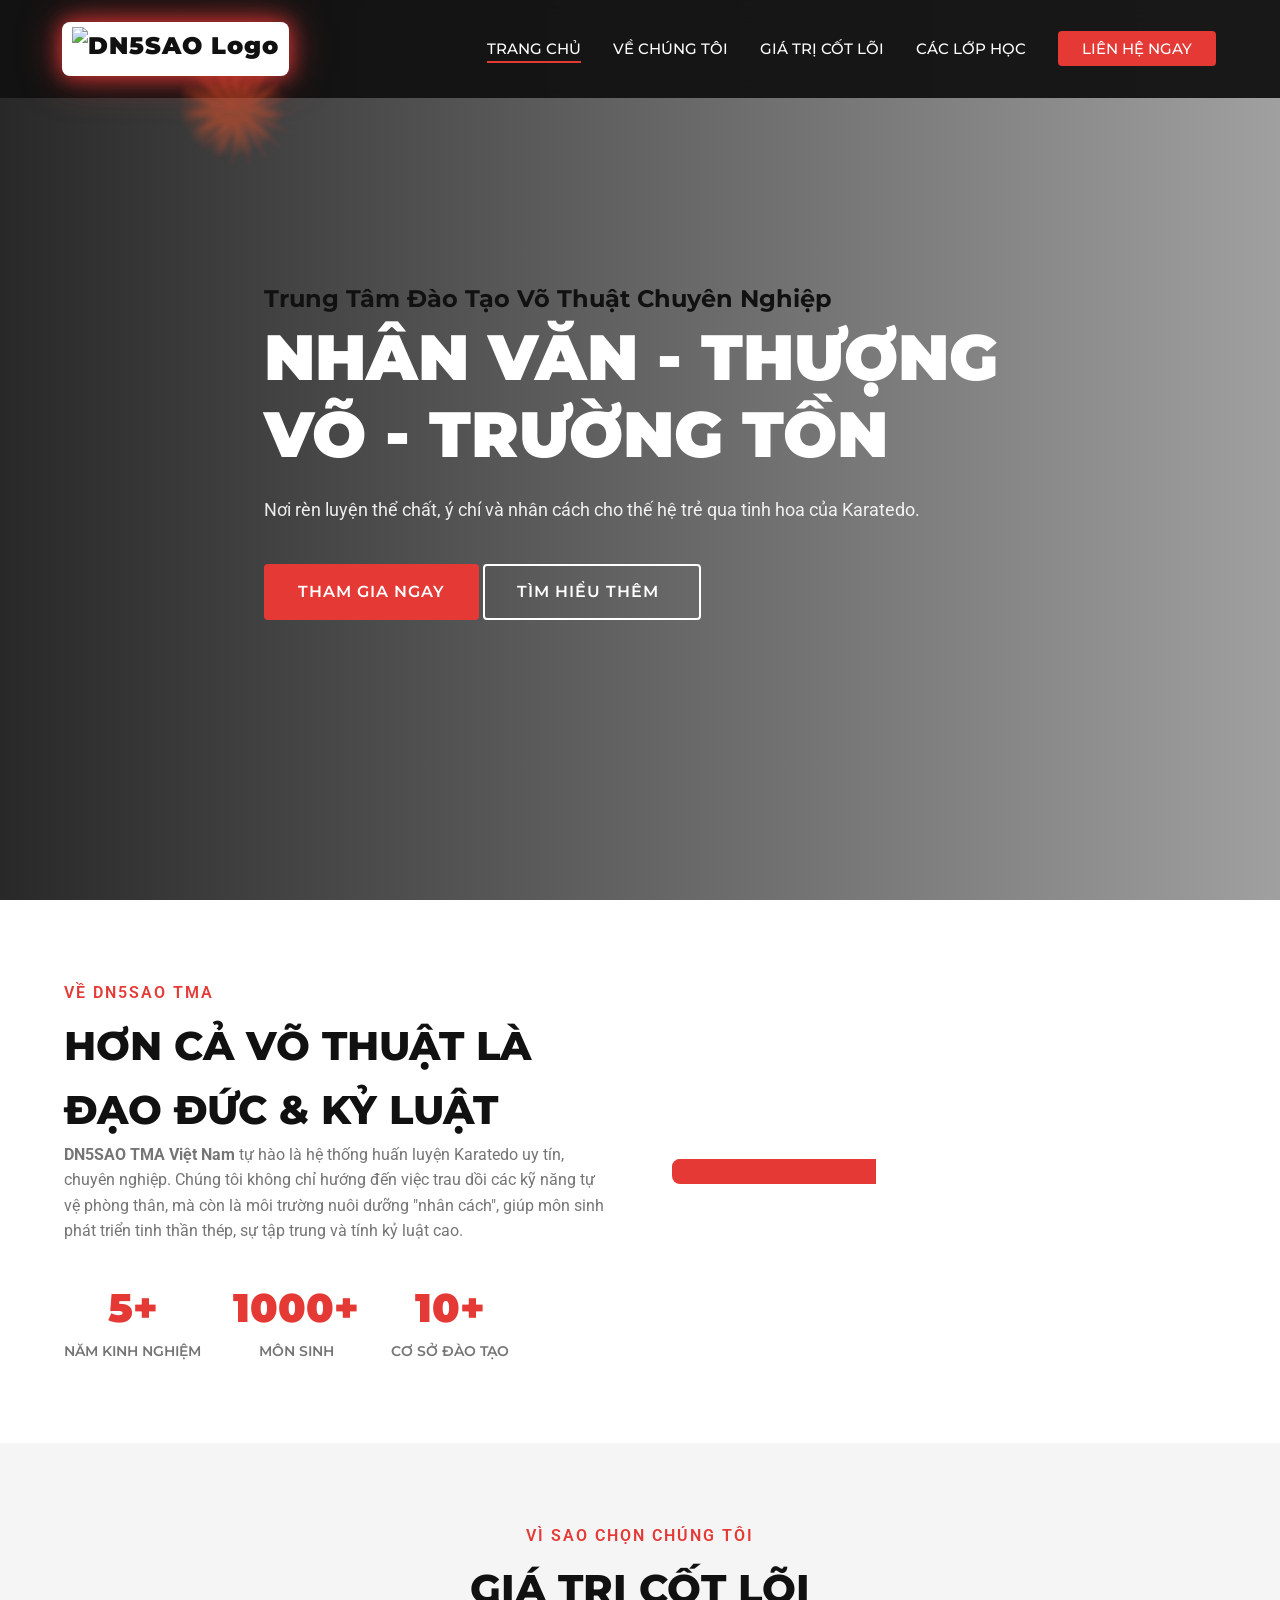
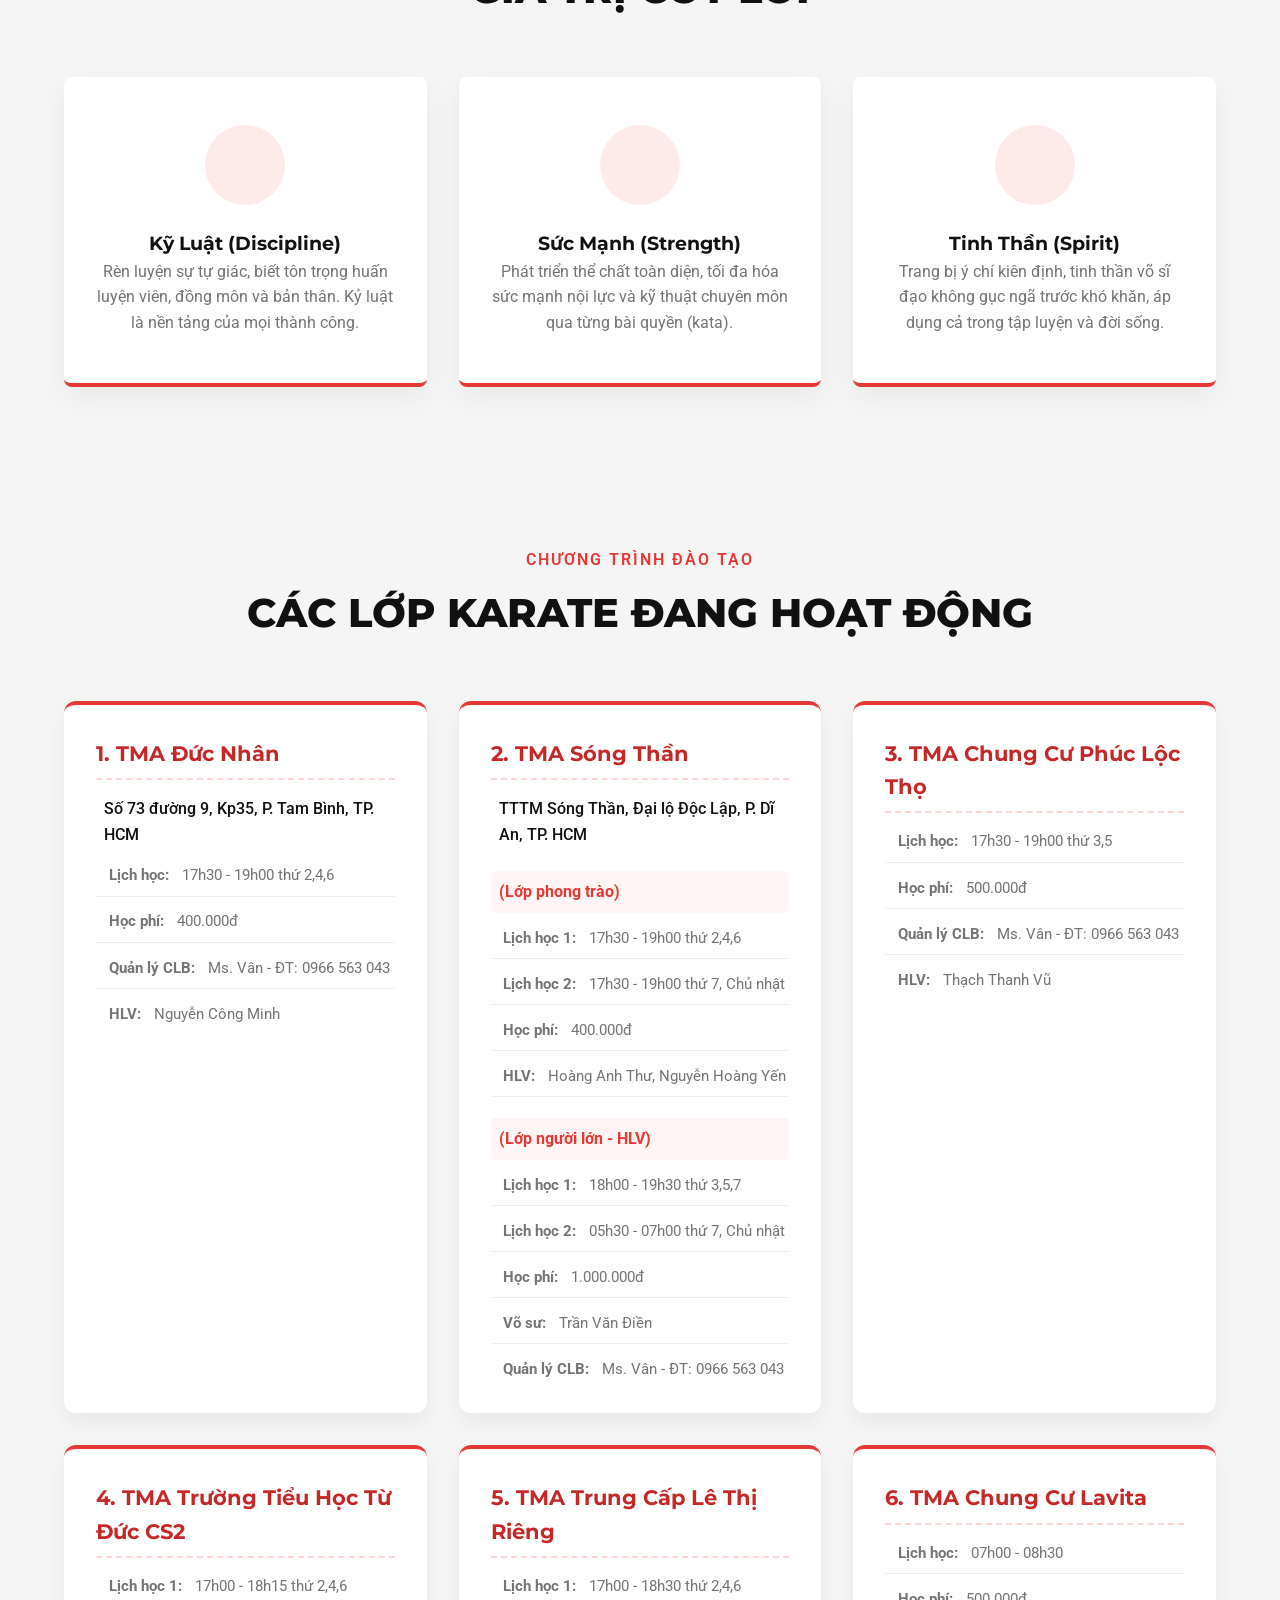
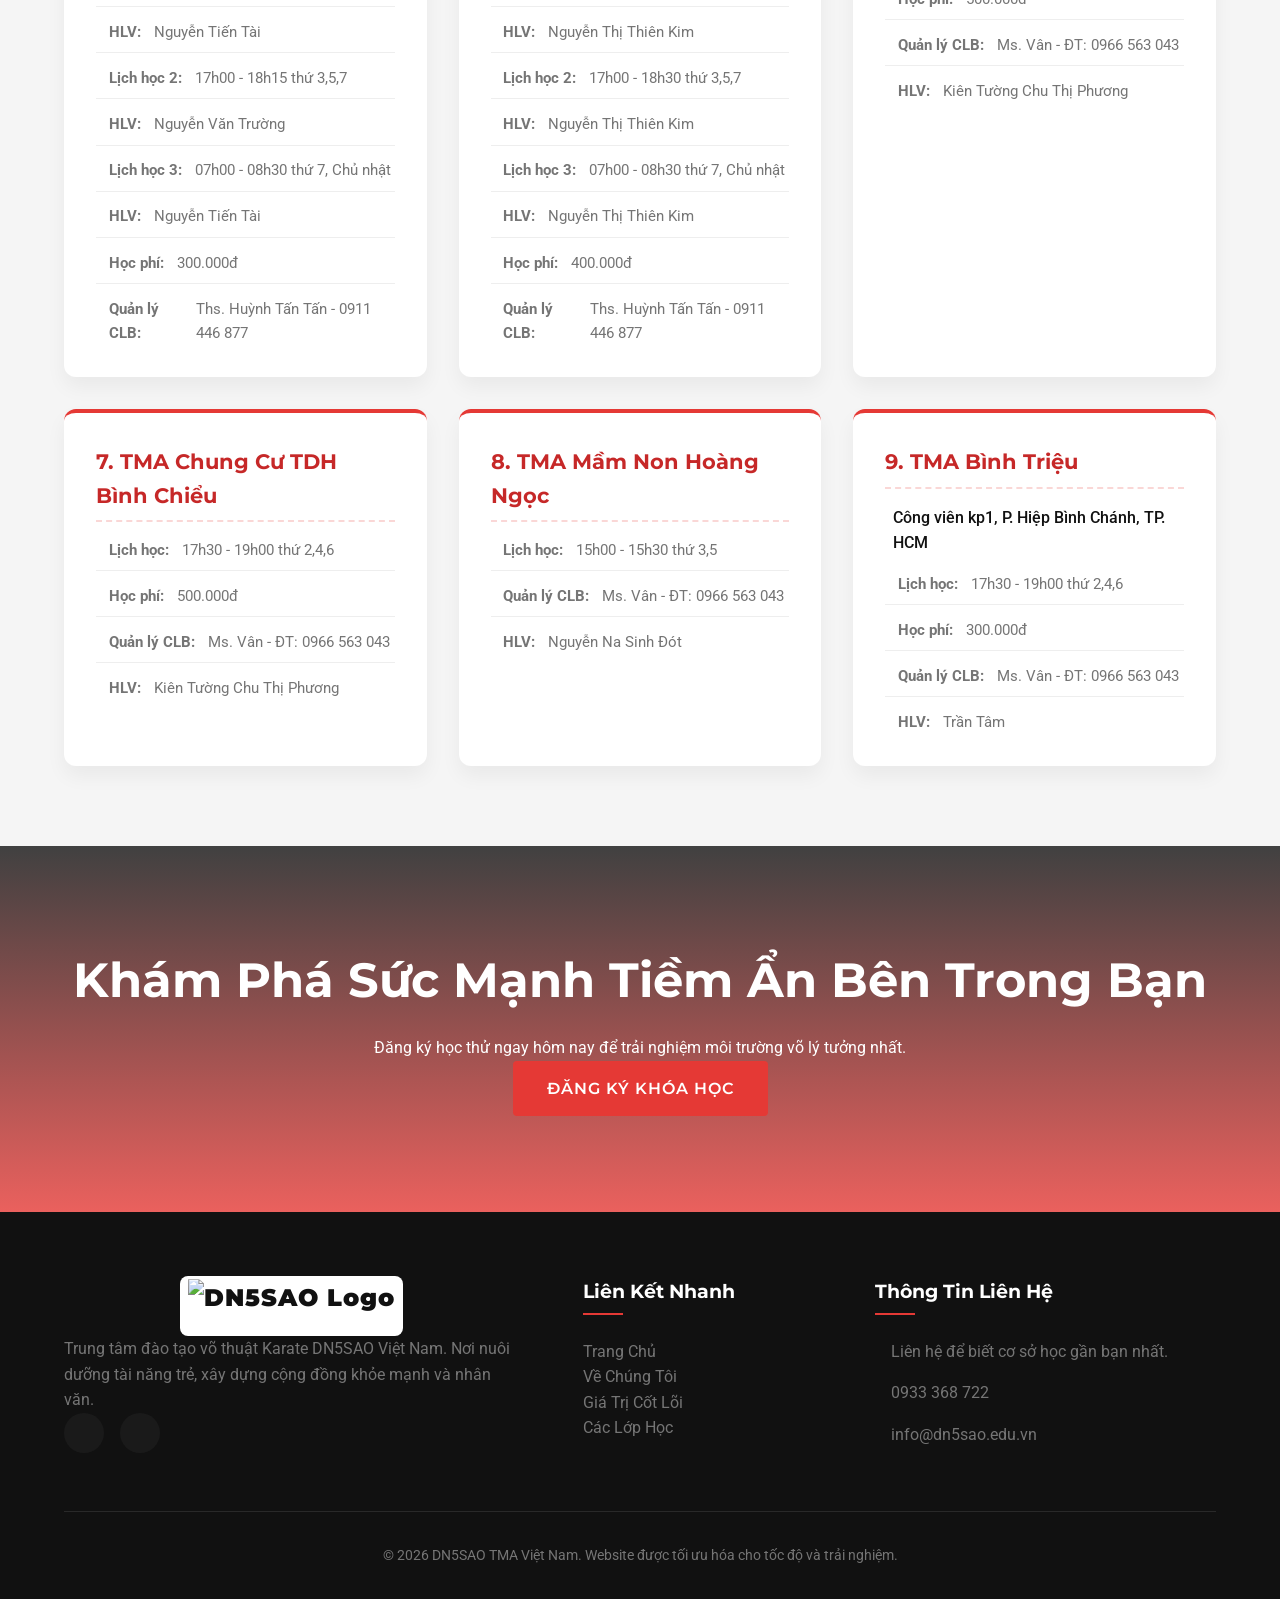
==== index.html @ f14e6194 "up" ====
<!DOCTYPE html>
<html lang="vi">
<head>
    <meta charset="UTF-8">
    <meta name="viewport" content="width=device-width, initial-scale=1.0">
    <title>Karate DN5SAO TMA | Trung Tâm Đào Tạo Võ Thuật Hàng Đầu</title>
    <meta name="description" content="Trung tâm đào tạo võ thuật Karate DN5SAO TMA Việt Nam. Chất lượng 5 sao, kỷ luật, sức mạnh và tinh thần thép. Đăng ký học karate ngay!">
    <meta name="keywords" content="karate, dn5sao, tma, võ thuật, học võ, trung tâm đào tạo karate, karatedo việt nam, karate tp hcm">
    <meta name="author" content="DN5SAO TMA Việt Nam">
    <meta name="robots" content="index, follow">

    <!-- Open Graph/Facebook/Zalo SEO -->
    <meta property="og:type" content="website">
    <meta property="og:title" content="Karate DN5SAO TMA | Trung Tâm Đào Tạo Võ Thuật">
    <meta property="og:description" content="Nơi hội tụ tinh hoa võ thuật. Nhân Văn - Thượng Võ - Trường Tồn. Cùng rèn luyện tâm - thể - trí với DN5SAO TMA!">
    <meta property="og:image" content="https://graph.facebook.com/Dn5Sao.TMA.VietNam/picture?width=500&height=500">
    <meta property="og:url" content="https://dn5sao.edu.vn/">

    <!-- Favicon (Hiển thị logo trên tab URL trình duyệt) -->
    <link rel="icon" href="https://graph.facebook.com/Dn5Sao.TMA.VietNam/picture?width=500&height=500" type="image/jpeg">
    <link rel="apple-touch-icon" href="https://graph.facebook.com/Dn5Sao.TMA.VietNam/picture?width=500&height=500">

    <!-- Font -->
    <link href="https://fonts.googleapis.com/css2?family=Montserrat:wght@400;600;700;900&family=Roboto:wght@300;400;500;700&display=swap" rel="stylesheet">
    <!-- CSS -->
    <link rel="stylesheet" href="css/style.css">
    <link rel="stylesheet" href="css/custom.css">
    <!-- Icons -->
    <link href="https://cdn.jsdelivr.net/npm/remixicon@3.5.0/fonts/remixicon.css" rel="stylesheet">

    <!-- Bảng dữ liệu JSON-LD cho Google Search (Giúp Google hiểu rõ và ưu tiên website của bạn khi tìm kiếm) -->
    <script type="application/ld+json">
    {
      "@context": "https://schema.org",
      "@type": "SportsClub",
      "name": "Karate DN5SAO TMA Việt Nam",
      "image": "https://graph.facebook.com/Dn5Sao.TMA.VietNam/picture?width=500&height=500",
      "@id": "https://dn5sao.edu.vn",
      "url": "https://dn5sao.edu.vn",
      "telephone": "+84933368722",
      "email": "info@dn5sao.edu.vn",
      "address": {
        "@type": "PostalAddress",
        "addressLocality": "TP Hồ Chí Minh",
        "addressCountry": "VN"
      },
      "slogan": "Nhân Văn - Thượng Võ - Trường Tồn",
      "description": "Trung tâm đào tạo võ thuật Karate chuyên nghiệp dành cho tài năng trẻ tại Việt Nam."
    }
    </script>
</head>
<body>
    <!-- Navbar -->
    <header class="navbar" id="navbar">
        <div class="container nav-container">
            <a href="#" class="logo">
                <div class="nav-logo-box">
                    <div class="sun-rays-long"></div>
                    <div class="sun-rays-short"></div>
                    <img src="https://graph.facebook.com/Dn5Sao.TMA.VietNam/picture?width=500&height=500" alt="DN5SAO Logo" class="logo-img">
                </div>
            </a>
            <div class="nav-toggle" id="nav-toggle">
                <i class="ri-menu-line"></i>
            </div>
            <nav class="nav-menu" id="nav-menu">
                <ul class="nav-list">
                    <li class="nav-item"><a href="#home" class="nav-link active">Trang Chủ</a></li>
                    <li class="nav-item"><a href="#about" class="nav-link">Về Chúng Tôi</a></li>
                    <li class="nav-item"><a href="#values" class="nav-link">Giá Trị Cốt Lõi</a></li>
                    <li class="nav-item"><a href="#classes" class="nav-link">Các Lớp Học</a></li>
                    <li class="nav-item"><a href="#contact" class="nav-link btn-contact">Liên Hệ Ngay</a></li>
                </ul>
            </nav>
        </div>
    </header>

    <!-- Hero Section -->
    <section class="hero" id="home">
        <div class="hero-overlay"></div>
        <div class="container hero-content">

            <h2 class="subtitle reveal fade-bottom delay-1">Trung Tâm Đào Tạo Võ Thuật Chuyên Nghiệp</h2>
            <h1 class="title reveal fade-bottom delay-1">NHÂN VĂN - THƯỢNG VÕ - TRƯỜNG TỒN</h1>
            <p class="description reveal fade-bottom delay-2">Nơi rèn luyện thể chất, ý chí và nhân cách cho thế hệ trẻ qua tinh hoa của Karatedo.</p>
            <div class="hero-btns reveal fade-bottom delay-3">
                <a href="#contact" class="btn btn-primary">Tham Gia Ngay</a>
                <a href="#about" class="btn btn-outline">Tìm Hiểu Thêm <i class="ri-arrow-right-line"></i></a>
            </div>
        </div>
    </section>

    <!-- About Section -->
    <section class="about section" id="about">
        <div class="container about-container">
            <div class="about-data reveal fade-left">
                <span class="section-subtitle">Về DN5SAO TMA</span>
                <h2 class="section-title">Hơn Cả Võ Thuật LÀ Đạo Đức & Kỷ Luật</h2>
                <p class="about-description">
                    <strong>DN5SAO TMA Việt Nam</strong> tự hào là hệ thống huấn luyện Karatedo uy tín, chuyên nghiệp. Chúng tôi không chỉ hướng đến việc trau dồi các kỹ năng tự vệ phòng thân, mà còn là môi trường nuôi dưỡng "nhân cách", giúp môn sinh phát triển tinh thần thép, sự tập trung và tính kỷ luật cao.
                </p>
                <div class="about-stats">
                    <div class="stat-box">
                        <h3 class="stat-number">5+</h3>
                        <p class="stat-text">Năm Kinh Nghiệm</p>
                    </div>
                    <div class="stat-box">
                        <h3 class="stat-number">1000+</h3>
                        <p class="stat-text">Môn Sinh</p>
                    </div>
                    <div class="stat-box">
                        <h3 class="stat-number">10+</h3>
                        <p class="stat-text">Cơ Sở Đào Tạo</p>
                    </div>
                </div>
            </div>
            <div class="about-image reveal fade-right">
                <div class="image-wrapper">
                    <div class="image-overlay"></div>
                    <img src="https://images.unsplash.com/photo-1555597673-b21d5c935865?auto=format&fit=crop&q=80&w=800" alt="Võ sinh Karate">
                    <div class="experience-badge">
                        <i class="ri-vip-crown-line"></i>
                        <span>Chất lượng 5 Sao</span>
                    </div>
                </div>
            </div>
        </div>
    </section>

    <!-- Core Values Section -->
    <section class="values section" id="values">
        <div class="container">
            <div class="section-header reveal fade-bottom">
                <span class="section-subtitle">Vì Sao Chọn Chúng Tôi</span>
                <h2 class="section-title">Giá Trị Cốt Lõi</h2>
            </div>
            <div class="values-grid">
                <div class="value-card reveal fade-bottom delay-1">
                    <div class="value-icon">
                        <i class="ri-medal-fill"></i>
                    </div>
                    <h3 class="value-title">Kỹ Luật (Discipline)</h3>
                    <p class="value-description">Rèn luyện sự tự giác, biết tôn trọng huấn luyện viên, đồng môn và bản thân. Kỷ luật là nền tảng của mọi thành công.</p>
                </div>
                <div class="value-card reveal fade-bottom delay-2">
                    <div class="value-icon">
                        <i class="ri-fire-fill"></i>
                    </div>
                    <h3 class="value-title">Sức Mạnh (Strength)</h3>
                    <p class="value-description">Phát triển thể chất toàn diện, tối đa hóa sức mạnh nội lực và kỹ thuật chuyên môn qua từng bài quyền (kata).</p>
                </div>
                <div class="value-card reveal fade-bottom delay-3">
                    <div class="value-icon">
                        <i class="ri-sword-fill"></i>
                    </div>
                    <h3 class="value-title">Tinh Thần (Spirit)</h3>
                    <p class="value-description">Trang bị ý chí kiên định, tinh thần võ sĩ đạo không gục ngã trước khó khăn, áp dụng cả trong tập luyện và đời sống.</p>
                </div>
            </div>
        </div>
    </section>

    <!-- Classes Section -->
    <section class="classes section" id="classes">
        <div class="container">
            <div class="section-header reveal fade-bottom">
                <span class="section-subtitle">Chương Trình Đào Tạo</span>
                <h2 class="section-title">Các Lớp Karate Đang Hoạt Động</h2>
            </div>
            <div class="classes-grid">
                <!-- Class 1 -->
                <div class="class-card reveal fade-bottom">
                    <h3 class="class-title">1. TMA Đức Nhân</h3>
                    <p class="class-location"><i class="ri-map-pin-line"></i> Số 73 đường 9, Kp35, P. Tam Bình, TP. HCM</p>
                    <ul class="class-details">
                        <li><i class="ri-calendar-line"></i> <strong>Lịch học:</strong> 17h30 - 19h00 thứ 2,4,6</li>
                        <li><i class="ri-money-dollar-circle-line"></i> <strong>Học phí:</strong> 400.000đ</li>
                        <li><i class="ri-user-line"></i> <strong>Quản lý CLB:</strong> Ms. Vân - ĐT: 0966 563 043</li>
                        <li><i class="ri-star-line"></i> <strong>HLV:</strong> Nguyễn Công Minh</li>
                    </ul>
                </div>
                <!-- Class 2 -->
                <div class="class-card reveal fade-bottom delay-1">
                    <h3 class="class-title">2. TMA Sóng Thần</h3>
                    <p class="class-location"><i class="ri-map-pin-line"></i> TTTM Sóng Thần, Đại lộ Độc Lập, P. Dĩ An, TP. HCM</p>
                    <ul class="class-details">
                        <li class="class-group"><strong>(Lớp phong trào)</strong></li>
                        <li><i class="ri-calendar-line"></i> <strong>Lịch học 1:</strong> 17h30 - 19h00 thứ 2,4,6</li>
                        <li><i class="ri-calendar-line"></i> <strong>Lịch học 2:</strong> 17h30 - 19h00 thứ 7, Chủ nhật</li>
                        <li><i class="ri-money-dollar-circle-line"></i> <strong>Học phí:</strong> 400.000đ</li>
                        <li><i class="ri-star-line"></i> <strong>HLV:</strong> Hoàng Anh Thư, Nguyễn Hoàng Yến</li>
                        <li class="class-group"><strong>(Lớp người lớn - HLV)</strong></li>
                        <li><i class="ri-calendar-line"></i> <strong>Lịch học 1:</strong> 18h00 - 19h30 thứ 3,5,7</li>
                        <li><i class="ri-calendar-line"></i> <strong>Lịch học 2:</strong> 05h30 - 07h00 thứ 7, Chủ nhật</li>
                        <li><i class="ri-money-dollar-circle-line"></i> <strong>Học phí:</strong> 1.000.000đ</li>
                        <li><i class="ri-shield-user-line"></i> <strong>Võ sư:</strong> Trần Văn Điền</li>
                        <li><i class="ri-user-line"></i> <strong>Quản lý CLB:</strong> Ms. Vân - ĐT: 0966 563 043</li>
                    </ul>
                </div>
                <!-- Class 3 -->
                <div class="class-card reveal fade-bottom delay-2">
                    <h3 class="class-title">3. TMA Chung Cư Phúc Lộc Thọ</h3>
                    <ul class="class-details">
                        <li><i class="ri-calendar-line"></i> <strong>Lịch học:</strong> 17h30 - 19h00 thứ 3,5</li>
                        <li><i class="ri-money-dollar-circle-line"></i> <strong>Học phí:</strong> 500.000đ</li>
                        <li><i class="ri-user-line"></i> <strong>Quản lý CLB:</strong> Ms. Vân - ĐT: 0966 563 043</li>
                        <li><i class="ri-star-line"></i> <strong>HLV:</strong> Thạch Thanh Vũ</li>
                    </ul>
                </div>
                <!-- Class 4 -->
                <div class="class-card reveal fade-bottom delay-3">
                    <h3 class="class-title">4. TMA Trường Tiểu Học Từ Đức CS2</h3>
                    <ul class="class-details">
                        <li><i class="ri-calendar-line"></i> <strong>Lịch học 1:</strong> 17h00 - 18h15 thứ 2,4,6</li>
                        <li><i class="ri-star-line"></i> <strong>HLV:</strong> Nguyễn Tiến Tài</li>
                        <li><i class="ri-calendar-line"></i> <strong>Lịch học 2:</strong> 17h00 - 18h15 thứ 3,5,7</li>
                        <li><i class="ri-star-line"></i> <strong>HLV:</strong> Nguyễn Văn Trường</li>
                        <li><i class="ri-calendar-line"></i> <strong>Lịch học 3:</strong> 07h00 - 08h30 thứ 7, Chủ nhật</li>
                        <li><i class="ri-star-line"></i> <strong>HLV:</strong> Nguyễn Tiến Tài</li>
                        <li><i class="ri-money-dollar-circle-line"></i> <strong>Học phí:</strong> 300.000đ</li>
                        <li><i class="ri-user-line"></i> <strong>Quản lý CLB:</strong> Ths. Huỳnh Tấn Tấn - 0911 446 877</li>
                    </ul>
                </div>
                <!-- Class 5 -->
                <div class="class-card reveal fade-bottom">
                    <h3 class="class-title">5. TMA Trung Cấp Lê Thị Riêng</h3>
                    <ul class="class-details">
                        <li><i class="ri-calendar-line"></i> <strong>Lịch học 1:</strong> 17h00 - 18h30 thứ 2,4,6</li>
                        <li><i class="ri-star-line"></i> <strong>HLV:</strong> Nguyễn Thị Thiên Kim</li>
                        <li><i class="ri-calendar-line"></i> <strong>Lịch học 2:</strong> 17h00 - 18h30 thứ 3,5,7</li>
                        <li><i class="ri-star-line"></i> <strong>HLV:</strong> Nguyễn Thị Thiên Kim</li>
                        <li><i class="ri-calendar-line"></i> <strong>Lịch học 3:</strong> 07h00 - 08h30 thứ 7, Chủ nhật</li>
                        <li><i class="ri-star-line"></i> <strong>HLV:</strong> Nguyễn Thị Thiên Kim</li>
                        <li><i class="ri-money-dollar-circle-line"></i> <strong>Học phí:</strong> 400.000đ</li>
                        <li><i class="ri-user-line"></i> <strong>Quản lý CLB:</strong> Ths. Huỳnh Tấn Tấn - 0911 446 877</li>
                    </ul>
                </div>
                <!-- Class 6 -->
                <div class="class-card reveal fade-bottom delay-1">
                    <h3 class="class-title">6. TMA Chung Cư Lavita</h3>
                    <ul class="class-details">
                        <li><i class="ri-calendar-line"></i> <strong>Lịch học:</strong> 07h00 - 08h30</li>
                        <li><i class="ri-money-dollar-circle-line"></i> <strong>Học phí:</strong> 500.000đ</li>
                        <li><i class="ri-user-line"></i> <strong>Quản lý CLB:</strong> Ms. Vân - ĐT: 0966 563 043</li>
                        <li><i class="ri-star-line"></i> <strong>HLV:</strong> Kiên Tường Chu Thị Phương</li>
                    </ul>
                </div>
                <!-- Class 7 -->
                <div class="class-card reveal fade-bottom delay-2">
                    <h3 class="class-title">7. TMA Chung Cư TDH Bình Chiểu</h3>
                    <ul class="class-details">
                        <li><i class="ri-calendar-line"></i> <strong>Lịch học:</strong> 17h30 - 19h00 thứ 2,4,6</li>
                        <li><i class="ri-money-dollar-circle-line"></i> <strong>Học phí:</strong> 500.000đ</li>
                        <li><i class="ri-user-line"></i> <strong>Quản lý CLB:</strong> Ms. Vân - ĐT: 0966 563 043</li>
                        <li><i class="ri-star-line"></i> <strong>HLV:</strong> Kiên Tường Chu Thị Phương</li>
                    </ul>
                </div>
                <!-- Class 8 -->
                <div class="class-card reveal fade-bottom delay-3">
                    <h3 class="class-title">8. TMA Mầm Non Hoàng Ngọc</h3>
                    <ul class="class-details">
                        <li><i class="ri-calendar-line"></i> <strong>Lịch học:</strong> 15h00 - 15h30 thứ 3,5</li>
                        <li><i class="ri-user-line"></i> <strong>Quản lý CLB:</strong> Ms. Vân - ĐT: 0966 563 043</li>
                        <li><i class="ri-star-line"></i> <strong>HLV:</strong> Nguyễn Na Sinh Đót</li>
                    </ul>
                </div>
                <!-- Class 9 -->
                <div class="class-card reveal fade-bottom">
                    <h3 class="class-title">9. TMA Bình Triệu</h3>
                    <p class="class-location"><i class="ri-map-pin-line"></i> Công viên kp1, P. Hiệp Bình Chánh, TP. HCM</p>
                    <ul class="class-details">
                        <li><i class="ri-calendar-line"></i> <strong>Lịch học:</strong> 17h30 - 19h00 thứ 2,4,6</li>
                        <li><i class="ri-money-dollar-circle-line"></i> <strong>Học phí:</strong> 300.000đ</li>
                        <li><i class="ri-user-line"></i> <strong>Quản lý CLB:</strong> Ms. Vân - ĐT: 0966 563 043</li>
                        <li><i class="ri-star-line"></i> <strong>HLV:</strong> Trần Tâm</li>
                    </ul>
                </div>
            </div>
        </div>
    </section>

    <!-- Call To Action (Banner) -->
    <section class="cta section">
        <div class="cta-container">
            <div class="cta-content reveal fade-bottom">
                <h2>Khám Phá Sức Mạnh Tiềm Ẩn Bên Trong Bạn</h2>
                <p>Đăng ký học thử ngay hôm nay để trải nghiệm môi trường võ lý tưởng nhất.</p>
                <a href="#contact" class="btn btn-primary">Đăng Ký Khóa Học</a>
            </div>
        </div>
    </section>

    <!-- Contact & Footer Section -->
    <footer class="footer section" id="contact">
        <div class="container footer-container">
            <div class="footer-content">
                <div class="footer-info reveal fade-right">
                    <a href="#" class="logo footer-logo">
                        <div class="nav-logo-box">
                            <img src="1.jpg" alt="DN5SAO Logo" class="logo-img">
                        </div>
                    </a>
                    <p class="footer-description">
                        Trung tâm đào tạo võ thuật Karate DN5SAO Việt Nam. Nơi nuôi dưỡng tài năng trẻ, xây dựng cộng đồng khỏe mạnh và nhân văn.
                    </p>
                    <div class="footer-socials">
                        <a href="https://www.facebook.com/Dn5Sao.TMA.VietNam/" target="_blank" class="social-link" title="Truy cập Fanpage Facebook"><i class="ri-facebook-circle-fill"></i></a>
                        <a href="https://www.tiktok.com/@tma.karatedo" target="_blank" class="social-link" title="Xem video TikTok của chúng tôi"><i class="ri-tiktok-fill"></i></a>
                    </div>
                </div>
                <div class="footer-links reveal fade-bottom delay-1">
                    <h3 class="footer-title">Liên Kết Nhanh</h3>
                    <ul class="footer-list">
                        <li><a href="#home">Trang Chủ</a></li>
                        <li><a href="#about">Về Chúng Tôi</a></li>
                        <li><a href="#values">Giá Trị Cốt Lõi</a></li>
                        <li><a href="#classes">Các Lớp Học</a></li>
                    </ul>
                </div>
                <div class="footer-contact reveal fade-bottom delay-2">
                    <h3 class="footer-title">Thông Tin Liên Hệ</h3>
                    <ul class="contact-list">
                        <li>
                            <i class="ri-map-pin-line"></i>
                            <span>Liên hệ để biết cơ sở học gần bạn nhất.</span>
                        </li>
                        <li>
                            <i class="ri-phone-line"></i>
                            <span>0933 368 722</span>
                        </li>
                        <li>
                            <i class="ri-mail-line"></i>
                            <span>info@dn5sao.edu.vn</span>
                        </li>
                    </ul>
                </div>
            </div>
            <div class="footer-bottom">
                <p>&copy; 2026 DN5SAO TMA Việt Nam. Website được tối ưu hóa cho tốc độ và trải nghiệm.</p>
            </div>
        </div>
    </footer>

    <!-- Main JS -->
    <script src="js/main.js"></script>
</body>
</html>
---- css/style.css ----
/* CSS Variables */
:root {
    --clr-primary: #E53935;
    --clr-primary-dark: #C62828;
    --clr-black: #111111;
    --clr-black-light: #1A1A1A;
    --clr-gray: #757575;
    --clr-gray-light: #F5F5F5;
    --clr-white: #FFFFFF;
    --font-heading: 'Montserrat', sans-serif;
    --font-body: 'Roboto', sans-serif;
    --transition: 0.3s ease-in-out;
}

* { margin: 0; padding: 0; box-sizing: border-box; }
html { scroll-behavior: smooth; }
body {
    font-family: var(--font-body);
    color: var(--clr-gray);
    background-color: var(--clr-white);
    line-height: 1.6;
    overflow-x: hidden;
}
h1, h2, h3, h4, .logo { font-family: var(--font-heading); color: var(--clr-black); }
ul { list-style: none; }
a { text-decoration: none; color: inherit; transition: var(--transition); }
img { max-width: 100%; height: auto; display: block; }
.container { max-width: 1200px; margin: 0 auto; padding: 0 1.5rem; }
.section { padding: 5rem 0; }
.section-header { text-align: center; margin-bottom: 3.5rem; }
.section-subtitle { color: var(--clr-primary); font-weight: 600; text-transform: uppercase; letter-spacing: 2px; display: block; margin-bottom: 0.5rem; }
.section-title { font-size: 2.5rem; font-weight: 800; text-transform: uppercase; }

/* Buttons */
.btn {
    display: inline-flex; align-items: center; gap: 0.5rem; padding: 0.8rem 2rem;
    font-family: var(--font-heading); font-weight: 600; text-transform: uppercase;
    border-radius: 4px; letter-spacing: 1px; cursor: pointer; transition: var(--transition);
    position: relative; overflow: hidden; z-index: 1;
}
.btn-primary { background-color: var(--clr-primary); color: var(--clr-white); border: 2px solid var(--clr-primary); }
.btn-primary::before {
    content: ''; position: absolute; top: 0; left: 0; width: 0%; height: 100%;
    background-color: var(--clr-black); transition: var(--transition); z-index: -1;
}
.btn-primary:hover::before { width: 100%; }
.btn-primary:hover { border-color: var(--clr-black); color: var(--clr-white); }
.btn-outline { background-color: transparent; color: var(--clr-white); border: 2px solid var(--clr-white); }
.btn-outline:hover { background-color: var(--clr-white); color: var(--clr-black); }

/* Navbar */
.navbar {
    position: fixed; top: 0; left: 0; width: 100%; background-color: rgba(17, 17, 17, 0.95);
    backdrop-filter: blur(10px); z-index: 1000; transition: var(--transition); padding: 1.5rem 0;
}
.navbar.scrolled { padding: 0.8rem 0; box-shadow: 0 5px 20px rgba(0,0,0,0.5); }
.nav-container { display: flex; justify-content: space-between; align-items: center; }
.logo { font-size: 1.5rem; font-weight: 900; letter-spacing: 1px; }
.logo-red { color: var(--clr-primary); }
.logo-white { color: var(--clr-white); }
.nav-list { display: flex; align-items: center; gap: 2rem; }
.nav-link { color: var(--clr-white); font-size: 0.95rem; font-family: var(--font-heading); font-weight: 500; text-transform: uppercase; position: relative; }
.nav-link::after { content: ''; position: absolute; bottom: -5px; left: 0; width: 0; height: 2px; background-color: var(--clr-primary); transition: var(--transition); }
.nav-link:hover::after, .nav-link.active::after { width: 100%; }
.btn-contact { background-color: var(--clr-primary); padding: 0.5rem 1.5rem; border-radius: 4px; }
.btn-contact::after { display: none; }
.btn-contact:hover { background-color: var(--clr-white); color: var(--clr-primary); }
.nav-toggle { display: none; color: var(--clr-white); font-size: 1.5rem; cursor: pointer; }

/* Sections */
.hero { height: 100vh; min-height: 600px; background: url('https://images.unsplash.com/photo-1555597673-b21d5c935865?auto=format&fit=crop&q=80&w=1920') center/cover; position: relative; display: flex; align-items: center; }
.hero-overlay { position: absolute; top:0; left:0; width:100%; height:100%; background: linear-gradient(to right, rgba(17,17,17,0.9), rgba(17,17,17,0.4)); }
.hero-content { position: relative; z-index: 10; max-width: 800px; }
.hero .title { color: var(--clr-white); font-size: 4rem; font-weight: 900; line-height: 1.2; margin-bottom: 1.5rem; }
.hero .description { color: rgba(255,255,255,0.9); font-size: 1.1rem; margin-bottom: 2.5rem; }

.about-container { display: grid; grid-template-columns: 1fr 1fr; gap: 4rem; align-items: center; }
.stat-box { text-align: center; }
.stat-number { font-size: 2.5rem; color: var(--clr-primary); font-weight: 900; }
.stat-text { font-family: var(--font-heading); font-weight: 600; font-size: 0.9rem; text-transform: uppercase; }
.about-stats { display: flex; gap: 2rem; margin-top: 2rem; }
.image-wrapper { position: relative; border-radius: 8px; overflow: hidden; }
.experience-badge { position: absolute; bottom: 0; left: 0; background-color: var(--clr-primary); color: var(--clr-white); padding: 1.5rem; border-top-right-radius: 30px; display: flex; align-items: center; gap: 0.5rem; font-size: 1.2rem; font-weight: 700; }

.values { background-color: var(--clr-gray-light); }
.values-grid { display: grid; grid-template-columns: repeat(3, 1fr); gap: 2rem; }
.value-card { background-color: var(--clr-white); padding: 3rem 2rem; border-radius: 8px; text-align: center; box-shadow: 0 10px 30px rgba(0,0,0,0.05); transition: var(--transition); border-bottom: 4px solid var(--clr-primary); }
.value-card:hover { transform: translateY(-10px); }
.value-icon { width: 80px; height: 80px; background-color: rgba(229, 57, 53, 0.1); color: var(--clr-primary); border-radius: 50%; display: flex; align-items: center; justify-content: center; font-size: 2.5rem; margin: 0 auto 1.5rem; transition: var(--transition); }
.value-card:hover .value-icon { background-color: var(--clr-primary); color: var(--clr-white); }

.cta { background: linear-gradient(rgba(17,17,17,0.8), rgba(229,57,53,0.8)), url('https://images.unsplash.com/photo-1544367567-0f2fcb009e0b?auto=format&fit=crop&q=80') center/cover fixed; text-align: center; color: var(--clr-white); padding: 6rem 0; }
.cta-content h2 { color: var(--clr-white); font-size: 3rem; margin-bottom: 1rem; }

.footer { background-color: var(--clr-black); color: var(--clr-gray); padding: 4rem 0 2rem; }
.footer-content { display: grid; grid-template-columns: 2fr 1fr 1.5fr; gap: 4rem; margin-bottom: 3rem; }
.social-link { width: 40px; height: 40px; background-color: var(--clr-black-light); display: flex; align-items: center; justify-content: center; border-radius: 50%; color: var(--clr-white); font-size: 1.2rem; transition: var(--transition); }
.social-link:hover { background-color: var(--clr-primary); }
.footer-socials { display: flex; gap: 1rem; }
.contact-list li { display: flex; align-items: center; gap: 1rem; margin-bottom: 1rem; }
.contact-list i { color: var(--clr-primary); font-size: 1.2rem; }
.footer-title { color: var(--clr-white); font-size: 1.2rem; margin-bottom: 1.5rem; position: relative; padding-bottom: 0.5rem; }
.footer-title::after { content: ''; position: absolute; left: 0; bottom: 0; width: 40px; height: 2px; background-color: var(--clr-primary); }
.footer-bottom { text-align: center; padding-top: 2rem; border-top: 1px solid rgba(255,255,255,0.1); font-size: 0.9rem; }

/* Responsive */
@media (max-width: 992px) {
    .about-container, .footer-content { grid-template-columns: 1fr; }
    .hero .title { font-size: 3rem; }
}
@media (max-width: 768px) {
    .nav-toggle { display: block; }
    .nav-menu { position: fixed; top: 0; right: -100%; width: 80%; height: 100vh; background-color: var(--clr-black); padding: 6rem 2rem; transition: var(--transition); }
    .nav-menu.show-menu { right: 0; }
    .nav-list { flex-direction: column; align-items: flex-start; }
    .values-grid { grid-template-columns: 1fr; }
    .hero .title { font-size: 2rem; }
}

/* Animations */
.reveal { opacity: 0; transition: all 0.8s ease; }
.reveal.active { opacity: 1; }
.fade-bottom { transform: translateY(50px); }
.fade-bottom.active { transform: translateY(0); }
.fade-left { transform: translateX(-50px); }
.fade-left.active { transform: translateX(0); }
.fade-right { transform: translateX(50px); }
.fade-right.active { transform: translateX(0); }
.delay-1 { transition-delay: 0.2s; }
.delay-2 { transition-delay: 0.4s; }
.delay-3 { transition-delay: 0.6s; }
---- css/custom.css ----
/* Thêm vào cuối file style.css */

/* Logo Design - Realistic Sun Rays Effect */
.nav-logo-box {
    position: relative;
    display: flex;
    align-items: center;
    justify-content: center;
    transition: var(--transition);
    z-index: 10;
}

.nav-logo-box:hover {
    transform: scale(1.05);
}

/* Lõi sáng rực rỡ bên dưới logo */
.nav-logo-box::after {
    content: '';
    position: absolute;
    inset: -2px;
    background: var(--clr-white);
    border-radius: 8px;
    z-index: -1;
    box-shadow: 0 0 20px rgba(229, 57, 53, 0.9), 0 0 40px rgba(229, 57, 53, 0.6);
    animation: sunCorePulse 3s ease-in-out infinite alternate;
}

.logo-img {
    height: 50px;
    width: auto;
    object-fit: contain;
    position: relative;
    z-index: 2;
    padding: 0.2rem 0.5rem;
}

/* Tia sáng xoay: lớp tia dài mỏng và lớp tia ngắn dày */
.sun-rays-long, .sun-rays-short {
    position: absolute;
    top: 50%;
    left: 50%;
    border-radius: 50%;
    z-index: -2;
    mix-blend-mode: screen; 
}

/* Lớp tia dài mỏng */
.sun-rays-long {
    width: 130px; 
    height: 130px;
    background: conic-gradient(
        from 0deg,
        transparent 0deg, transparent 8deg, rgba(229, 57, 53, 0.9) 10deg, transparent 12deg,
        transparent 28deg, rgba(229, 57, 53, 0.9) 30deg, transparent 32deg,
        transparent 48deg, rgba(229, 57, 53, 0.9) 50deg, transparent 52deg,
        transparent 68deg, rgba(229, 57, 53, 0.9) 70deg, transparent 72deg,
        transparent 88deg, rgba(229, 57, 53, 0.9) 90deg, transparent 92deg,
        transparent 108deg, rgba(229, 57, 53, 0.9) 110deg, transparent 112deg,
        transparent 128deg, rgba(229, 57, 53, 0.9) 130deg, transparent 132deg,
        transparent 148deg, rgba(229, 57, 53, 0.9) 150deg, transparent 152deg,
        transparent 168deg, rgba(229, 57, 53, 0.9) 170deg, transparent 172deg,
        transparent 188deg, rgba(229, 57, 53, 0.9) 190deg, transparent 192deg,
        transparent 208deg, rgba(229, 57, 53, 0.9) 210deg, transparent 212deg,
        transparent 228deg, rgba(229, 57, 53, 0.9) 230deg, transparent 232deg,
        transparent 248deg, rgba(229, 57, 53, 0.9) 250deg, transparent 252deg,
        transparent 268deg, rgba(229, 57, 53, 0.9) 270deg, transparent 272deg,
        transparent 288deg, rgba(229, 57, 53, 0.9) 290deg, transparent 292deg,
        transparent 308deg, rgba(229, 57, 53, 0.9) 310deg, transparent 312deg,
        transparent 328deg, rgba(229, 57, 53, 0.9) 330deg, transparent 332deg,
        transparent 348deg, rgba(229, 57, 53, 0.9) 350deg, transparent 352deg,
        transparent 360deg
    );
    filter: blur(2px);
    mask-image: radial-gradient(circle, white 20%, transparent 60%);
    -webkit-mask-image: radial-gradient(circle, white 20%, transparent 60%);
    animation: sunRaysLongComplex 10s linear infinite;
}

/* Lớp tia ngắn dày có màu cam đỏ trộn mượt hơn */
.sun-rays-short {
    width: 110px;
    height: 110px;
    background: conic-gradient(
        from 0deg,
        transparent 0deg, rgba(255, 87, 34, 0.8) 15deg, transparent 30deg,
        rgba(255, 87, 34, 0.8) 45deg, transparent 60deg,
        rgba(255, 87, 34, 0.8) 75deg, transparent 90deg,
        rgba(255, 87, 34, 0.8) 105deg, transparent 120deg,
        rgba(255, 87, 34, 0.8) 135deg, transparent 150deg,
        rgba(255, 87, 34, 0.8) 165deg, transparent 180deg,
        rgba(255, 87, 34, 0.8) 195deg, transparent 210deg,
        rgba(255, 87, 34, 0.8) 225deg, transparent 240deg,
        rgba(255, 87, 34, 0.8) 255deg, transparent 270deg,
        rgba(255, 87, 34, 0.8) 285deg, transparent 300deg,
        rgba(255, 87, 34, 0.8) 315deg, transparent 330deg,
        rgba(255, 87, 34, 0.8) 345deg, transparent 360deg
    );
    filter: blur(4px);
    mask-image: radial-gradient(circle, white 25%, transparent 70%);
    -webkit-mask-image: radial-gradient(circle, white 25%, transparent 70%);
    /* Xoay ngược chiều và có nhịp co dãn khác */
    animation: sunRaysShortComplex 7s linear infinite;
}

@keyframes sunRaysLongComplex {
    0% { transform: translate(-50%, -50%) rotate(0deg) scale(0.9); opacity: 0.8; }
    25% { transform: translate(-50%, -50%) rotate(90deg) scale(1.3); opacity: 1; }
    50% { transform: translate(-50%, -50%) rotate(180deg) scale(0.95); opacity: 0.85; }
    75% { transform: translate(-50%, -50%) rotate(270deg) scale(1.2); opacity: 0.9; }
    100% { transform: translate(-50%, -50%) rotate(360deg) scale(0.9); opacity: 0.8; }
}

@keyframes sunRaysShortComplex {
    0% { transform: translate(-50%, -50%) rotate(360deg) scale(1.0); opacity: 0.9; }
    33% { transform: translate(-50%, -50%) rotate(240deg) scale(1.2); opacity: 0.7; }
    66% { transform: translate(-50%, -50%) rotate(120deg) scale(0.95); opacity: 1; }
    100% { transform: translate(-50%, -50%) rotate(0deg) scale(1.0); opacity: 0.9; }
}

@keyframes sunCorePulse {
    0% { box-shadow: 0 0 15px rgba(229, 57, 53, 0.8), 0 0 30px rgba(229, 57, 53, 0.4); transform: scale(1); }
    100% { box-shadow: 0 0 25px rgba(229, 57, 53, 1), 0 0 50px rgba(255, 87, 34, 0.6); transform: scale(1.02); }
}

/* Tắt hiệu ứng logo mặt trời cho phần footer */
.footer-logo .nav-logo-box::after,
.footer-logo .sun-rays-long,
.footer-logo .sun-rays-short {
    display: none;
}

.footer-logo .logo-img {
    height: 60px;
    background-color: var(--clr-white);
    border-radius: 8px;
}

@media (max-width: 768px) {
    .logo-img { height: 40px; }
}



/* Classes Section Styles */
.classes {
    background-color: var(--clr-gray-light);
}

.classes-grid {
    display: grid;
    grid-template-columns: repeat(auto-fit, minmax(300px, 1fr));
    gap: 2rem;
    margin-top: 2rem;
}

.class-card {
    background-color: var(--clr-white);
    border-radius: 12px;
    padding: 2rem;
    box-shadow: 0 10px 20px rgba(0,0,0,0.05);
    transition: var(--transition);
    border-top: 4px solid var(--clr-primary);
}

.class-card:hover {
    transform: translateY(-5px);
    box-shadow: 0 15px 30px rgba(0,0,0,0.1);
}

.class-title {
    color: var(--clr-primary-dark);
    font-size: 1.3rem;
    margin-bottom: 1rem;
    border-bottom: 2px dashed rgba(229, 57, 53, 0.2);
    padding-bottom: 0.5rem;
}

.class-location {
    font-weight: 500;
    color: var(--clr-black);
    margin-bottom: 1rem;
    display: flex;
    align-items: flex-start;
    gap: 0.5rem;
}

.class-location i {
    color: var(--clr-primary);
    margin-top: 3px;
}

.class-details {
    display: flex;
    flex-direction: column;
    gap: 0.8rem;
}

.class-details li {
    display: flex;
    align-items: flex-start;
    gap: 0.8rem;
    font-size: 0.95rem;
    border-bottom: 1px solid #eee;
    padding-bottom: 0.5rem;
}

.class-details li:last-child {
    border-bottom: none;
    padding-bottom: 0;
}

.class-details i {
    color: var(--clr-primary);
    font-size: 1.1rem;
    margin-top: 2px;
}

.class-group {
    background-color: rgba(229, 57, 53, 0.05);
    padding: 0.5rem!important;
    border-radius: 4px;
    margin-top: 0.5rem;
    color: var(--clr-primary);
    border-bottom: none!important;
}

.class-group strong {
    font-size: 1rem;
}
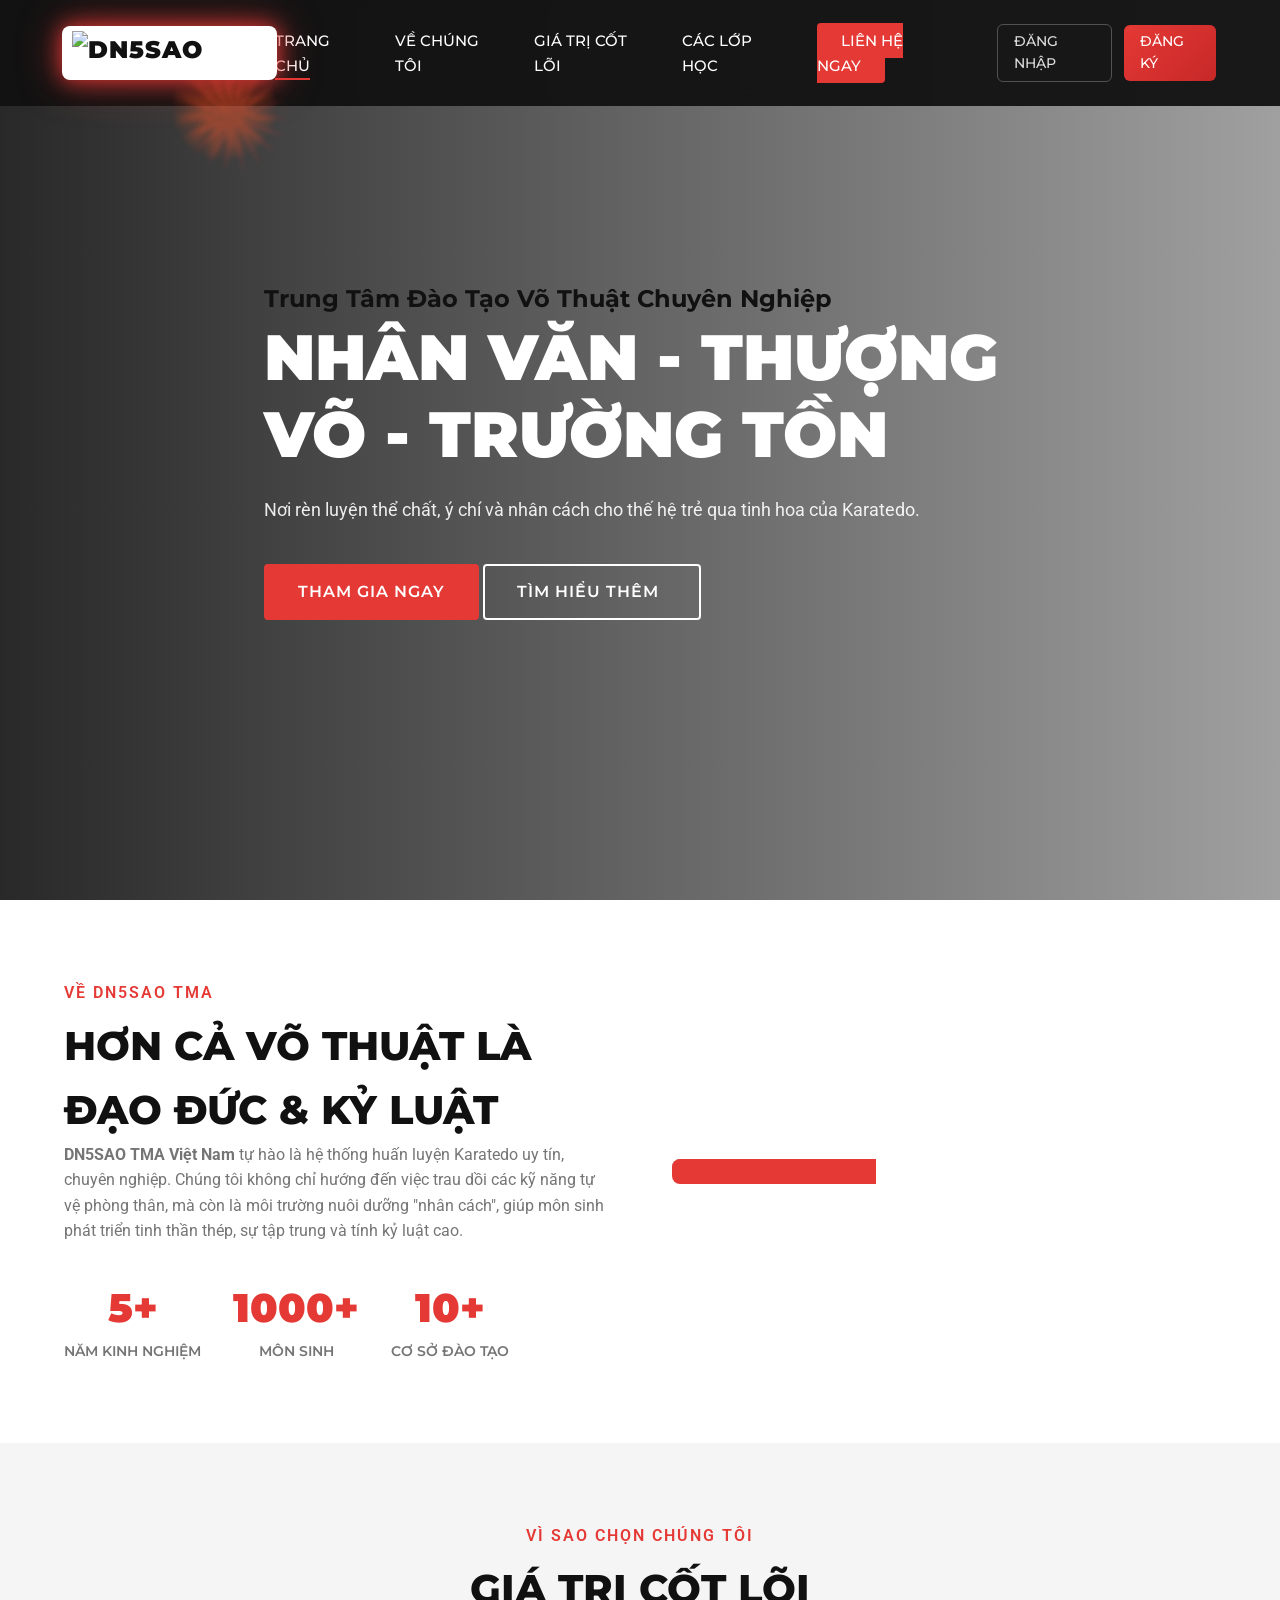
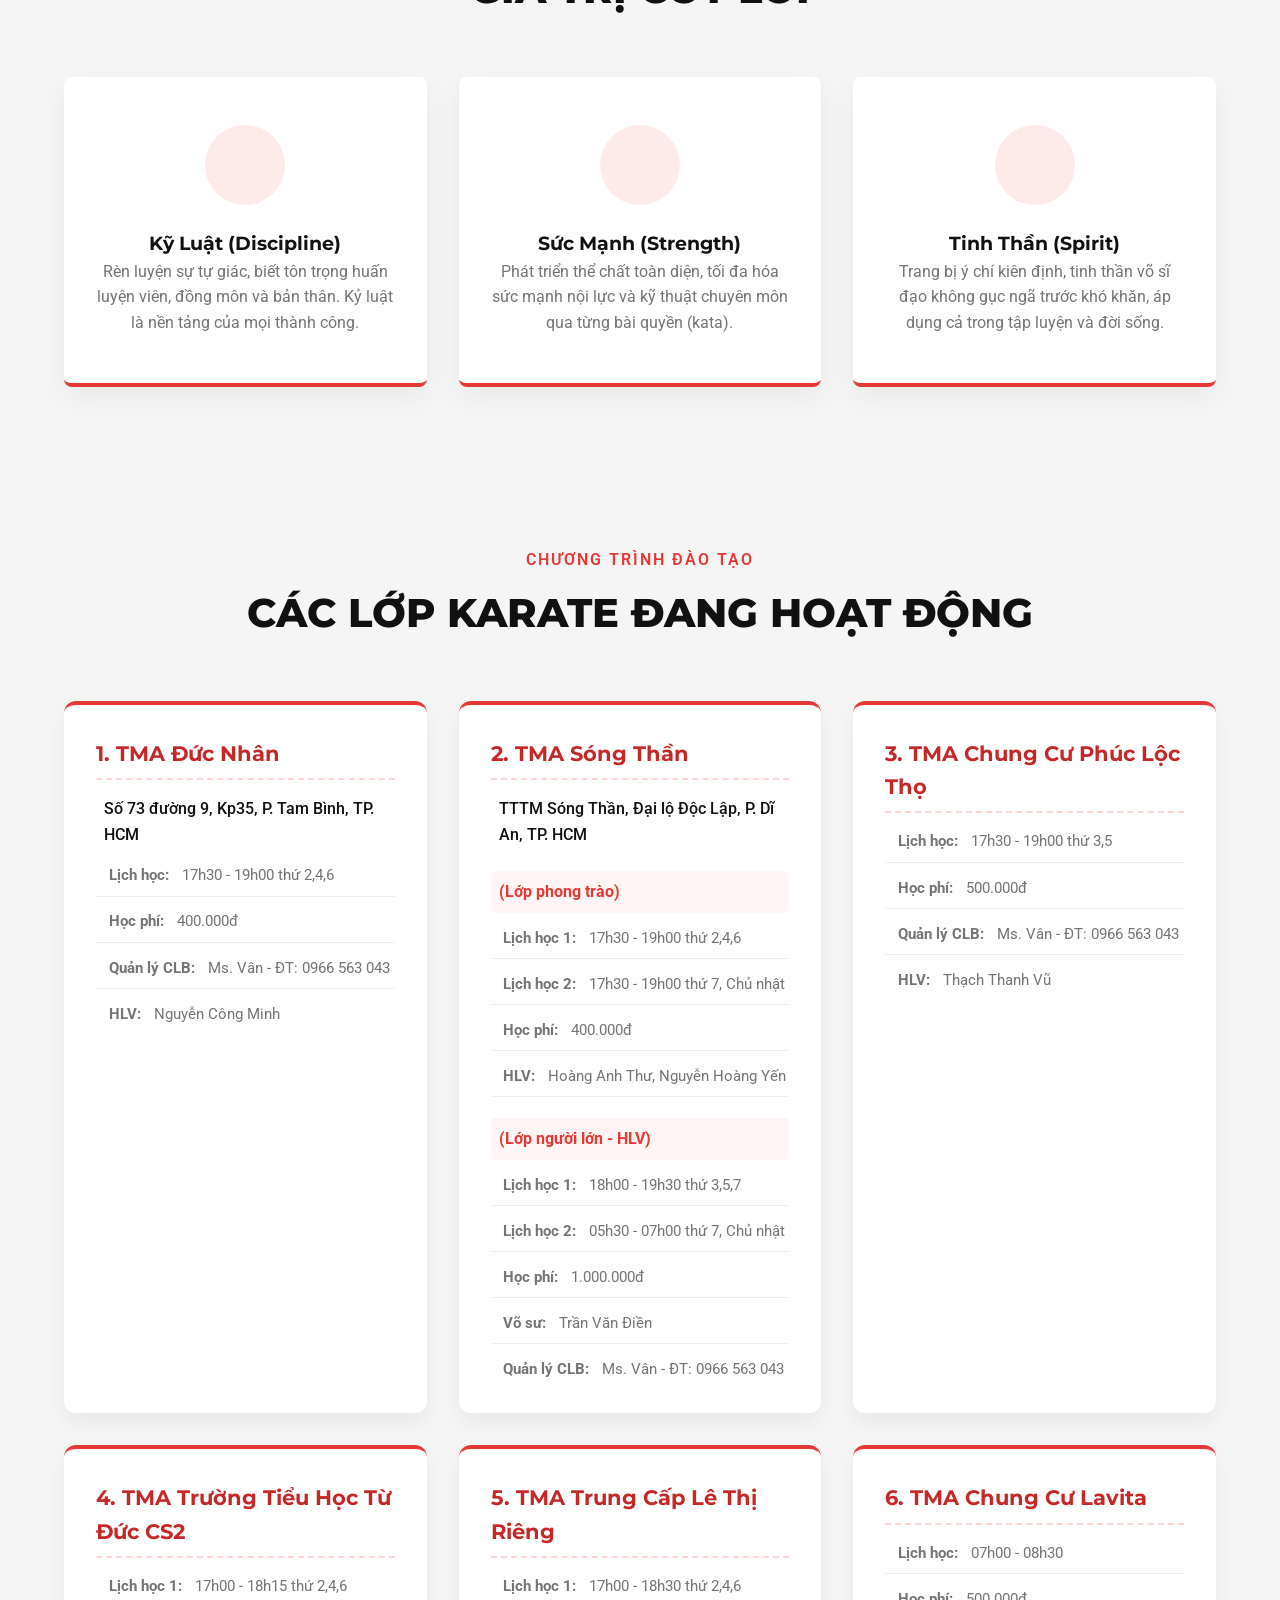
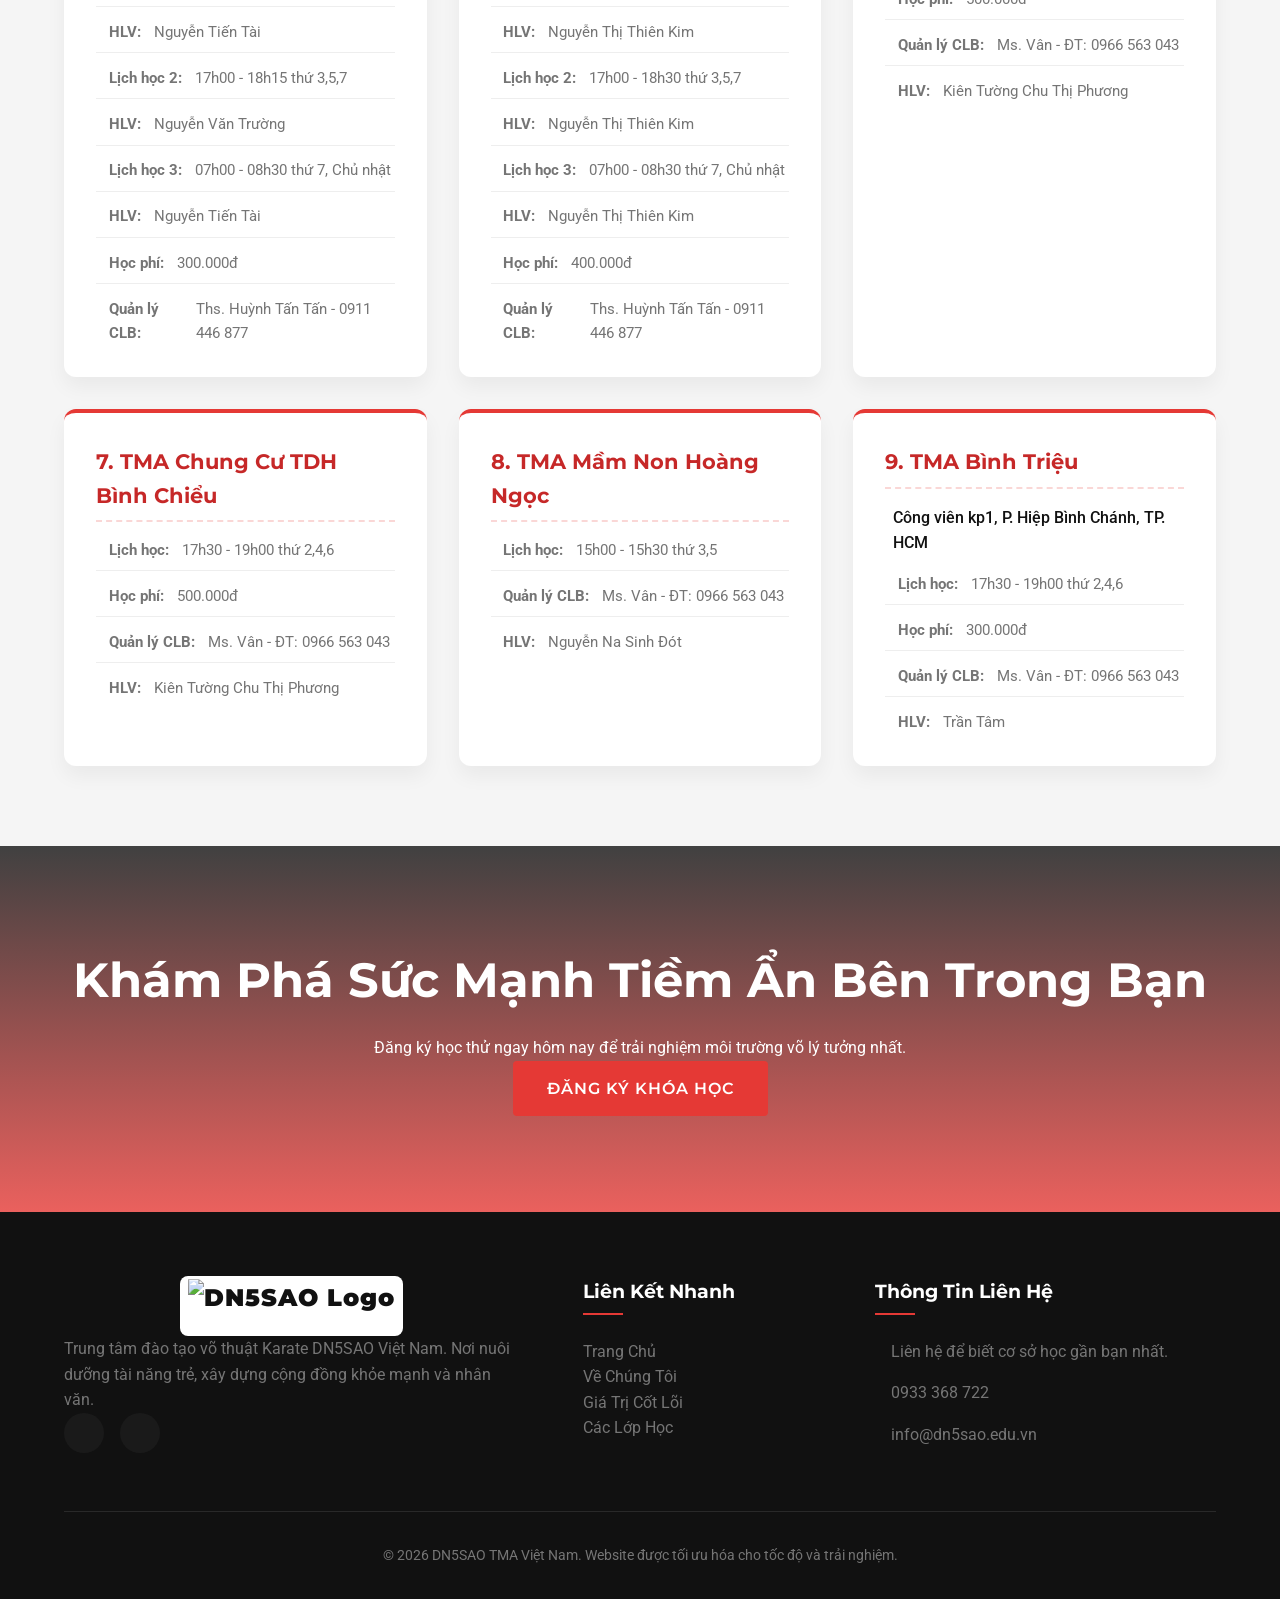
==== commit 1a4dcede: "Update index.html" ====
--- a/index.html
+++ b/index.html
@@ -25,6 +25,7 @@
     <!-- CSS -->
     <link rel="stylesheet" href="css/style.css">
     <link rel="stylesheet" href="css/custom.css">
+    <link rel="stylesheet" href="css/auth.css">
     <!-- Icons -->
     <link href="https://cdn.jsdelivr.net/npm/remixicon@3.5.0/fonts/remixicon.css" rel="stylesheet">
 
@@ -70,6 +71,21 @@
                     <li class="nav-item"><a href="#values" class="nav-link">Giá Trị Cốt Lõi</a></li>
                     <li class="nav-item"><a href="#classes" class="nav-link">Các Lớp Học</a></li>
                     <li class="nav-item"><a href="#contact" class="nav-link btn-contact">Liên Hệ Ngay</a></li>
+                    <!-- Auth buttons: Guest state -->
+                    <li class="nav-item nav-auth-group" id="nav-auth-guest">
+                        <a href="#" class="nav-link btn-nav-login" id="btn-open-login">Đăng Nhập</a>
+                        <a href="#" class="nav-link btn-nav-register" id="btn-open-register">Đăng Ký</a>
+                    </li>
+                    <!-- Auth buttons: Logged in state -->
+                    <li class="nav-item nav-auth-group" id="nav-auth-user">
+                        <a href="#" class="nav-link btn-nav-profile" id="btn-open-profile">
+                            <span class="nav-avatar" id="nav-avatar-letter">U</span>
+                            <span id="user-display-name">Hồ Sơ</span>
+                        </a>
+                        <a href="#" class="nav-link btn-nav-logout" id="btn-logout" title="Đăng xuất">
+                            <i class="ri-logout-box-r-line"></i>
+                        </a>
+                    </li>
                 </ul>
             </nav>
         </div>
@@ -341,7 +357,186 @@
         </div>
     </footer>
 
+    <!-- ========== AUTH MODALS ========== -->
+
+    <!-- Overlay -->
+    <div id="auth-overlay" class="auth-overlay"></div>
+
+    <!-- ===== LOGIN MODAL ===== -->
+    <div id="login-modal" class="auth-modal" role="dialog" aria-modal="true" aria-labelledby="login-title">
+        <button class="modal-close" id="login-modal-close" aria-label="Đóng"><i class="ri-close-line"></i></button>
+        <div class="auth-modal-header">
+            <img src="https://graph.facebook.com/Dn5Sao.TMA.VietNam/picture?width=200&height=200"
+                 alt="Logo DN5SAO" class="auth-modal-logo">
+            <h2 id="login-title">Đăng Nhập</h2>
+            <p>Chào mừng trở lại võ sinh!</p>
+            <div class="auth-accent-line"></div>
+        </div>
+
+        <div id="login-message" class="auth-message"></div>
+
+        <form id="login-form" novalidate>
+            <div class="form-group">
+                <label for="login-email"><i class="ri-mail-line"></i> Email *</label>
+                <input type="email" id="login-email" placeholder="email@example.com" autocomplete="email" required>
+            </div>
+            <div class="form-group">
+                <label for="login-password"><i class="ri-lock-password-line"></i> Mật khẩu *</label>
+                <div class="input-wrapper">
+                    <input type="password" id="login-password" placeholder="••••••••" autocomplete="current-password" required>
+                    <button type="button" class="toggle-password"><i class="ri-eye-line"></i></button>
+                </div>
+            </div>
+            <button type="submit" class="btn-auth-submit" id="btn-login-submit">Đăng Nhập</button>
+        </form>
+
+        <p class="auth-switch">Chưa có tài khoản? <a href="#" id="switch-to-register">Đăng ký ngay</a></p>
+    </div>
+
+    <!-- ===== REGISTER MODAL ===== -->
+    <div id="register-modal" class="auth-modal" role="dialog" aria-modal="true" aria-labelledby="register-title">
+        <button class="modal-close" id="register-modal-close" aria-label="Đóng"><i class="ri-close-line"></i></button>
+        <div class="auth-modal-header">
+            <img src="https://graph.facebook.com/Dn5Sao.TMA.VietNam/picture?width=200&height=200"
+                 alt="Logo DN5SAO" class="auth-modal-logo">
+            <h2 id="register-title">Đăng Ký</h2>
+            <p>Tạo tài khoản để theo dõi tiến trình học tập</p>
+            <div class="auth-accent-line"></div>
+        </div>
+
+        <div id="register-message" class="auth-message"></div>
+
+        <form id="register-form" novalidate>
+            <div class="form-group">
+                <label for="reg-fullname"><i class="ri-user-3-line"></i> Họ và tên *</label>
+                <input type="text" id="reg-fullname" placeholder="Nguyễn Văn A" autocomplete="name" required>
+            </div>
+            <div class="auth-form-row">
+                <div class="form-group">
+                    <label for="reg-email"><i class="ri-mail-line"></i> Email *</label>
+                    <input type="email" id="reg-email" placeholder="email@example.com" autocomplete="email" required>
+                </div>
+                <div class="form-group">
+                    <label for="reg-phone"><i class="ri-phone-line"></i> Số điện thoại *</label>
+                    <input type="tel" id="reg-phone" placeholder="09xx xxx xxx" autocomplete="tel">
+                </div>
+            </div>
+            <div class="auth-form-row">
+                <div class="form-group">
+                    <label for="reg-password"><i class="ri-lock-password-line"></i> Mật khẩu *</label>
+                    <div class="input-wrapper">
+                        <input type="password" id="reg-password" placeholder="Tối thiểu 6 ký tự" autocomplete="new-password" required>
+                        <button type="button" class="toggle-password"><i class="ri-eye-line"></i></button>
+                    </div>
+                </div>
+                <div class="form-group">
+                    <label for="reg-confirm-password"><i class="ri-lock-2-line"></i> Xác nhận *</label>
+                    <div class="input-wrapper">
+                        <input type="password" id="reg-confirm-password" placeholder="Nhập lại mật khẩu" autocomplete="new-password" required>
+                        <button type="button" class="toggle-password"><i class="ri-eye-line"></i></button>
+                    </div>
+                </div>
+            </div>
+            <div class="form-group">
+                <label for="reg-address"><i class="ri-map-pin-line"></i> Địa chỉ</label>
+                <input type="text" id="reg-address" placeholder="Số nhà, đường, phường/xã, quận/huyện" autocomplete="street-address">
+            </div>
+            <div class="form-group">
+                <label for="reg-cccd"><i class="ri-id-card-line"></i> Số CCCD / CMND</label>
+                <input type="text" id="reg-cccd" placeholder="Nhập số CCCD (9-12 chữ số)" inputmode="numeric">
+            </div>
+            <button type="submit" class="btn-auth-submit" id="btn-register-submit">Tạo Tài Khoản</button>
+        </form>
+
+        <p class="auth-switch">Đã có tài khoản? <a href="#" id="switch-to-login">Đăng nhập</a></p>
+    </div>
+
+    <!-- ===== PROFILE MODAL ===== -->
+    <div id="profile-modal" class="auth-modal" role="dialog" aria-modal="true" aria-labelledby="profile-title">
+        <button class="modal-close" id="profile-modal-close" aria-label="Đóng"><i class="ri-close-line"></i></button>
+
+        <div class="profile-header">
+            <div class="profile-avatar" id="profile-avatar-letter">U</div>
+            <div class="profile-name" id="profile-name-display">Tên người dùng</div>
+            <span class="profile-role-badge badge-pending" id="profile-role-display">Chờ phê duyệt</span>
+        </div>
+
+        <div class="profile-info-grid">
+            <div class="profile-info-item">
+                <i class="ri-mail-line"></i>
+                <div>
+                    <div class="info-label">Email</div>
+                    <div class="info-value" id="profile-email-display">—</div>
+                </div>
+            </div>
+            <div class="profile-info-item">
+                <i class="ri-phone-line"></i>
+                <div>
+                    <div class="info-label">Số điện thoại</div>
+                    <div class="info-value" id="profile-phone-display">—</div>
+                </div>
+            </div>
+            <div class="profile-info-item">
+                <i class="ri-map-pin-line"></i>
+                <div>
+                    <div class="info-label">Địa chỉ</div>
+                    <div class="info-value" id="profile-address-display">—</div>
+                </div>
+            </div>
+            <div class="profile-info-item">
+                <i class="ri-id-card-line"></i>
+                <div>
+                    <div class="info-label">Số CCCD / CMND</div>
+                    <div class="info-value" id="profile-cccd-display">—</div>
+                </div>
+            </div>
+        </div>
+
+        <!-- Admin link (only shown for admin role) -->
+        <a href="admin.html" class="btn-admin-action-link" id="profile-admin-link" style="display:none;">
+            <i class="ri-dashboard-3-line"></i> Vào trang quản trị
+        </a>
+
+        <button class="btn-logout-profile" id="btn-logout-profile">
+            <i class="ri-logout-box-r-line"></i> Đăng Xuất
+        </button>
+    </div>
+
+    <!-- ========== SCRIPTS ========== -->
+    <!-- Supabase CDN (load first) -->
+    <script src="https://cdn.jsdelivr.net/npm/@supabase/supabase-js@2"></script>
+    <!-- Supabase client init -->
+    <script src="js/supabase-client.js"></script>
+    <!-- Auth logic -->
+    <script src="js/auth.js"></script>
     <!-- Main JS -->
     <script src="js/main.js"></script>
+
+    <style>
+    /* Admin link in profile modal */
+    .btn-admin-action-link {
+        display: flex;
+        align-items: center;
+        justify-content: center;
+        gap: 0.5rem;
+        padding: 0.7rem;
+        background: rgba(229, 57, 53, 0.1);
+        border: 1px solid rgba(229, 57, 53, 0.25);
+        border-radius: 10px;
+        color: #E53935;
+        font-family: 'Montserrat', sans-serif;
+        font-size: 0.875rem;
+        font-weight: 600;
+        text-transform: uppercase;
+        letter-spacing: 1px;
+        text-decoration: none;
+        margin-bottom: 0.75rem;
+        transition: all 0.25s ease;
+    }
+    .btn-admin-action-link:hover {
+        background: rgba(229,57,53,0.2);
+        box-shadow: 0 5px 15px rgba(229,57,53,0.2);
+    }
+    </style>
 </body>
 </html>
--- a/css/auth.css
+++ b/css/auth.css
@@ -0,0 +1,488 @@
+/* ============================================
+   Auth Modal Styles - Karate TMA DN5SAO
+   Premium Glassmorphism Design
+   ============================================ */
+
+/* ----- Overlay ----- */
+.auth-overlay {
+    position: fixed;
+    inset: 0;
+    background: rgba(0, 0, 0, 0.75);
+    backdrop-filter: blur(6px);
+    -webkit-backdrop-filter: blur(6px);
+    z-index: 2000;
+    opacity: 0;
+    pointer-events: none;
+    transition: opacity 0.35s ease;
+}
+.auth-overlay.active {
+    opacity: 1;
+    pointer-events: all;
+}
+
+/* ----- Modal Base ----- */
+.auth-modal {
+    position: fixed;
+    top: 50%;
+    left: 50%;
+    transform: translate(-50%, -48%) scale(0.95);
+    z-index: 2100;
+    width: 100%;
+    max-width: 480px;
+    background: linear-gradient(145deg, #1a1a1a, #111111);
+    border: 1px solid rgba(229, 57, 53, 0.25);
+    border-radius: 16px;
+    box-shadow: 0 30px 80px rgba(0, 0, 0, 0.6), 0 0 0 1px rgba(255,255,255,0.05);
+    padding: 2.8rem 2.5rem 2.2rem;
+    opacity: 0;
+    pointer-events: none;
+    transition: all 0.35s cubic-bezier(0.34, 1.56, 0.64, 1);
+    max-height: 90vh;
+    overflow-y: auto;
+    scrollbar-width: thin;
+    scrollbar-color: #E53935 #1a1a1a;
+}
+.auth-modal::-webkit-scrollbar { width: 5px; }
+.auth-modal::-webkit-scrollbar-track { background: #1a1a1a; }
+.auth-modal::-webkit-scrollbar-thumb { background: #E53935; border-radius: 3px; }
+
+.auth-modal.active {
+    opacity: 1;
+    pointer-events: all;
+    transform: translate(-50%, -50%) scale(1);
+}
+
+/* ----- Close button ----- */
+.modal-close {
+    position: absolute;
+    top: 1rem;
+    right: 1rem;
+    width: 36px;
+    height: 36px;
+    background: rgba(255,255,255,0.07);
+    border: none;
+    border-radius: 50%;
+    color: #aaa;
+    font-size: 1.2rem;
+    cursor: pointer;
+    display: flex;
+    align-items: center;
+    justify-content: center;
+    transition: all 0.25s ease;
+    line-height: 1;
+}
+.modal-close:hover {
+    background: rgba(229, 57, 53, 0.25);
+    color: #E53935;
+    transform: rotate(90deg);
+}
+
+/* ----- Modal Header ----- */
+.auth-modal-header {
+    text-align: center;
+    margin-bottom: 2rem;
+}
+.auth-modal-logo {
+    width: 72px;
+    height: 72px;
+    border-radius: 50%;
+    object-fit: cover;
+    margin: 0 auto 1rem;
+    border: 3px solid rgba(229, 57, 53, 0.5);
+    box-shadow: 0 0 20px rgba(229, 57, 53, 0.3);
+}
+.auth-modal-header h2 {
+    color: #fff;
+    font-family: 'Montserrat', sans-serif;
+    font-size: 1.75rem;
+    font-weight: 800;
+    text-transform: uppercase;
+    letter-spacing: 1px;
+    margin-bottom: 0.35rem;
+}
+.auth-modal-header p {
+    color: rgba(255, 255, 255, 0.5);
+    font-size: 0.9rem;
+}
+.auth-accent-line {
+    width: 50px;
+    height: 3px;
+    background: linear-gradient(90deg, #E53935, #ff6b6b);
+    border-radius: 2px;
+    margin: 0.6rem auto 0;
+}
+
+/* ----- Form Groups ----- */
+.auth-form-row {
+    display: grid;
+    grid-template-columns: 1fr 1fr;
+    gap: 1rem;
+}
+.form-group {
+    margin-bottom: 1.15rem;
+}
+.form-group label {
+    display: block;
+    color: rgba(255, 255, 255, 0.7);
+    font-size: 0.82rem;
+    font-weight: 600;
+    text-transform: uppercase;
+    letter-spacing: 0.8px;
+    margin-bottom: 0.45rem;
+    font-family: 'Montserrat', sans-serif;
+}
+.form-group label i {
+    color: #E53935;
+    margin-right: 0.3rem;
+}
+.form-group input,
+.form-group select {
+    width: 100%;
+    background: rgba(255, 255, 255, 0.06);
+    border: 1px solid rgba(255, 255, 255, 0.1);
+    border-radius: 8px;
+    padding: 0.75rem 1rem;
+    color: #fff;
+    font-size: 0.95rem;
+    font-family: 'Roboto', sans-serif;
+    transition: all 0.25s ease;
+    outline: none;
+    appearance: none;
+    -webkit-appearance: none;
+}
+.form-group input::placeholder { color: rgba(255, 255, 255, 0.25); }
+.form-group input:focus,
+.form-group select:focus {
+    border-color: #E53935;
+    background: rgba(229, 57, 53, 0.08);
+    box-shadow: 0 0 0 3px rgba(229, 57, 53, 0.15);
+}
+.form-group select option { background: #1a1a1a; color: #fff; }
+
+/* Password toggle */
+.input-wrapper {
+    position: relative;
+}
+.input-wrapper input { padding-right: 2.8rem; }
+.toggle-password {
+    position: absolute;
+    right: 0.85rem;
+    top: 50%;
+    transform: translateY(-50%);
+    color: rgba(255,255,255,0.35);
+    cursor: pointer;
+    font-size: 1.1rem;
+    transition: color 0.2s;
+    background: none;
+    border: none;
+    display: flex;
+    align-items: center;
+}
+.toggle-password:hover { color: #E53935; }
+
+/* ----- Submit Button ----- */
+.btn-auth-submit {
+    width: 100%;
+    padding: 0.9rem 1.5rem;
+    background: linear-gradient(135deg, #E53935, #C62828);
+    border: none;
+    border-radius: 10px;
+    color: #fff;
+    font-family: 'Montserrat', sans-serif;
+    font-size: 0.95rem;
+    font-weight: 700;
+    text-transform: uppercase;
+    letter-spacing: 1.5px;
+    cursor: pointer;
+    margin-top: 0.5rem;
+    transition: all 0.3s ease;
+    position: relative;
+    overflow: hidden;
+}
+.btn-auth-submit::before {
+    content: '';
+    position: absolute;
+    top: 0; left: -100%;
+    width: 100%; height: 100%;
+    background: linear-gradient(90deg, transparent, rgba(255,255,255,0.1), transparent);
+    transition: left 0.5s ease;
+}
+.btn-auth-submit:hover::before { left: 100%; }
+.btn-auth-submit:hover {
+    box-shadow: 0 8px 25px rgba(229, 57, 53, 0.4);
+    transform: translateY(-1px);
+}
+.btn-auth-submit:disabled {
+    opacity: 0.6;
+    cursor: not-allowed;
+    transform: none;
+}
+.btn-auth-submit .spinner {
+    display: inline-block;
+    width: 16px;
+    height: 16px;
+    border: 2px solid rgba(255,255,255,0.4);
+    border-top-color: #fff;
+    border-radius: 50%;
+    animation: spin 0.7s linear infinite;
+    vertical-align: middle;
+    margin-right: 0.5rem;
+}
+
+/* ----- Error / Success ----- */
+.auth-message {
+    padding: 0.7rem 1rem;
+    border-radius: 8px;
+    font-size: 0.875rem;
+    margin-bottom: 1rem;
+    display: none;
+}
+.auth-message.error {
+    background: rgba(229, 57, 53, 0.15);
+    border: 1px solid rgba(229, 57, 53, 0.35);
+    color: #ff8a80;
+    display: flex;
+    align-items: center;
+    gap: 0.5rem;
+}
+.auth-message.success {
+    background: rgba(76, 175, 80, 0.15);
+    border: 1px solid rgba(76, 175, 80, 0.35);
+    color: #a5d6a7;
+    display: flex;
+    align-items: center;
+    gap: 0.5rem;
+}
+
+/* ----- Switch link ----- */
+.auth-switch {
+    text-align: center;
+    margin-top: 1.25rem;
+    color: rgba(255, 255, 255, 0.45);
+    font-size: 0.875rem;
+}
+.auth-switch a {
+    color: #E53935;
+    font-weight: 600;
+    text-decoration: underline;
+    text-underline-offset: 3px;
+}
+.auth-switch a:hover { color: #ff6b6b; }
+
+/* Divider */
+.auth-divider {
+    display: flex;
+    align-items: center;
+    gap: 1rem;
+    margin: 1.5rem 0 1rem;
+    color: rgba(255,255,255,0.2);
+    font-size: 0.8rem;
+}
+.auth-divider::before,
+.auth-divider::after {
+    content: '';
+    flex: 1;
+    height: 1px;
+    background: rgba(255,255,255,0.08);
+}
+
+/* ----- Profile Modal specific ----- */
+.profile-header {
+    text-align: center;
+    padding-bottom: 1.5rem;
+    border-bottom: 1px solid rgba(255,255,255,0.08);
+    margin-bottom: 1.5rem;
+}
+.profile-avatar {
+    width: 80px;
+    height: 80px;
+    background: linear-gradient(135deg, #E53935, #C62828);
+    border-radius: 50%;
+    display: flex;
+    align-items: center;
+    justify-content: center;
+    font-size: 2rem;
+    color: #fff;
+    margin: 0 auto 1rem;
+    font-family: 'Montserrat', sans-serif;
+    font-weight: 700;
+    box-shadow: 0 0 25px rgba(229, 57, 53, 0.4);
+}
+.profile-name {
+    color: #fff;
+    font-family: 'Montserrat', sans-serif;
+    font-size: 1.3rem;
+    font-weight: 700;
+    margin-bottom: 0.3rem;
+}
+.profile-role-badge {
+    display: inline-block;
+    padding: 0.25rem 0.9rem;
+    border-radius: 20px;
+    font-size: 0.78rem;
+    font-weight: 600;
+    text-transform: uppercase;
+    letter-spacing: 1px;
+}
+.badge-pending { background: rgba(255,193,7,0.15); color: #ffc107; border: 1px solid rgba(255,193,7,0.3); }
+.badge-vo_sinh { background: rgba(33,150,243,0.15); color: #64b5f6; border: 1px solid rgba(33,150,243,0.3); }
+.badge-huan_luyen_vien { background: rgba(156,39,176,0.15); color: #ce93d8; border: 1px solid rgba(156,39,176,0.3); }
+.badge-phu_huynh { background: rgba(76,175,80,0.15); color: #a5d6a7; border: 1px solid rgba(76,175,80,0.3); }
+.badge-admin { background: rgba(229,57,53,0.15); color: #E53935; border: 1px solid rgba(229,57,53,0.3); }
+
+.profile-info-grid {
+    display: grid;
+    gap: 0.85rem;
+    margin-bottom: 1.5rem;
+}
+.profile-info-item {
+    display: flex;
+    align-items: flex-start;
+    gap: 0.75rem;
+    padding: 0.75rem 1rem;
+    background: rgba(255,255,255,0.04);
+    border-radius: 10px;
+    border: 1px solid rgba(255,255,255,0.06);
+}
+.profile-info-item i {
+    color: #E53935;
+    font-size: 1.1rem;
+    margin-top: 0.1rem;
+    flex-shrink: 0;
+}
+.profile-info-item div { flex: 1; }
+.profile-info-item .info-label {
+    color: rgba(255,255,255,0.4);
+    font-size: 0.75rem;
+    text-transform: uppercase;
+    letter-spacing: 0.8px;
+    font-family: 'Montserrat', sans-serif;
+    font-weight: 600;
+}
+.profile-info-item .info-value {
+    color: #fff;
+    font-size: 0.95rem;
+    margin-top: 0.1rem;
+}
+.profile-info-item .info-value.empty { color: rgba(255,255,255,0.3); font-style: italic; }
+
+.btn-logout-profile {
+    width: 100%;
+    padding: 0.8rem;
+    background: rgba(229, 57, 53, 0.1);
+    border: 1px solid rgba(229, 57, 53, 0.3);
+    border-radius: 10px;
+    color: #E53935;
+    font-family: 'Montserrat', sans-serif;
+    font-size: 0.9rem;
+    font-weight: 600;
+    text-transform: uppercase;
+    letter-spacing: 1px;
+    cursor: pointer;
+    transition: all 0.25s ease;
+    display: flex;
+    align-items: center;
+    justify-content: center;
+    gap: 0.5rem;
+}
+.btn-logout-profile:hover {
+    background: rgba(229, 57, 53, 0.2);
+    box-shadow: 0 5px 15px rgba(229,57,53,0.2);
+}
+
+/* ----- Navbar auth buttons ----- */
+.nav-auth-group {
+    display: flex;
+    align-items: center;
+    gap: 0.75rem;
+}
+.btn-nav-login {
+    color: rgba(255, 255, 255, 0.85) !important;
+    padding: 0.4rem 1rem;
+    border: 1px solid rgba(255,255,255,0.25);
+    border-radius: 6px;
+    font-size: 0.85rem !important;
+    transition: all 0.25s ease !important;
+}
+.btn-nav-login::after { display: none !important; }
+.btn-nav-login:hover {
+    border-color: rgba(255,255,255,0.6) !important;
+    background: rgba(255,255,255,0.07);
+    color: #fff !important;
+}
+.btn-nav-register {
+    color: #fff !important;
+    background: linear-gradient(135deg, #E53935, #C62828);
+    padding: 0.4rem 1rem;
+    border-radius: 6px;
+    font-size: 0.85rem !important;
+    transition: all 0.25s ease !important;
+}
+.btn-nav-register::after { display: none !important; }
+.btn-nav-register:hover {
+    box-shadow: 0 5px 15px rgba(229,57,53,0.4);
+    transform: translateY(-1px);
+}
+.btn-nav-profile {
+    display: flex;
+    align-items: center;
+    gap: 0.4rem;
+    color: rgba(255,255,255,0.85) !important;
+    padding: 0.35rem 0.9rem;
+    border: 1px solid rgba(255,255,255,0.15);
+    border-radius: 6px;
+    font-size: 0.85rem !important;
+    transition: all 0.25s ease;
+}
+.btn-nav-profile::after { display: none !important; }
+.btn-nav-profile:hover { border-color: #E53935 !important; color: #fff !important; background: rgba(229,57,53,0.1); }
+.btn-nav-profile .nav-avatar {
+    width: 26px;
+    height: 26px;
+    background: linear-gradient(135deg, #E53935, #C62828);
+    border-radius: 50%;
+    display: flex;
+    align-items: center;
+    justify-content: center;
+    font-size: 0.75rem;
+    font-family: 'Montserrat', sans-serif;
+    font-weight: 700;
+    color: #fff;
+    flex-shrink: 0;
+}
+.btn-nav-logout {
+    color: rgba(229,57,53,0.8) !important;
+    font-size: 0.82rem !important;
+    padding: 0.35rem;
+    transition: color 0.2s ease;
+}
+.btn-nav-logout::after { display: none !important; }
+.btn-nav-logout:hover { color: #E53935 !important; }
+
+/* hide profile by default */
+#nav-auth-user { display: none !important; }
+#nav-auth-user.visible { display: flex !important; }
+#nav-auth-guest.hidden { display: none !important; }
+
+/* ----- Animations ----- */
+@keyframes spin {
+    to { transform: rotate(360deg); }
+}
+@keyframes fadeInDown {
+    from { opacity: 0; transform: translateY(-8px); }
+    to { opacity: 1; transform: translateY(0); }
+}
+
+/* ----- Responsive ----- */
+@media (max-width: 540px) {
+    .auth-modal {
+        max-width: 95vw;
+        padding: 2rem 1.5rem 1.8rem;
+        margin: 0 0.5rem;
+        top: 50%;
+        left: 50%;
+    }
+    .auth-form-row {
+        grid-template-columns: 1fr;
+    }
+}
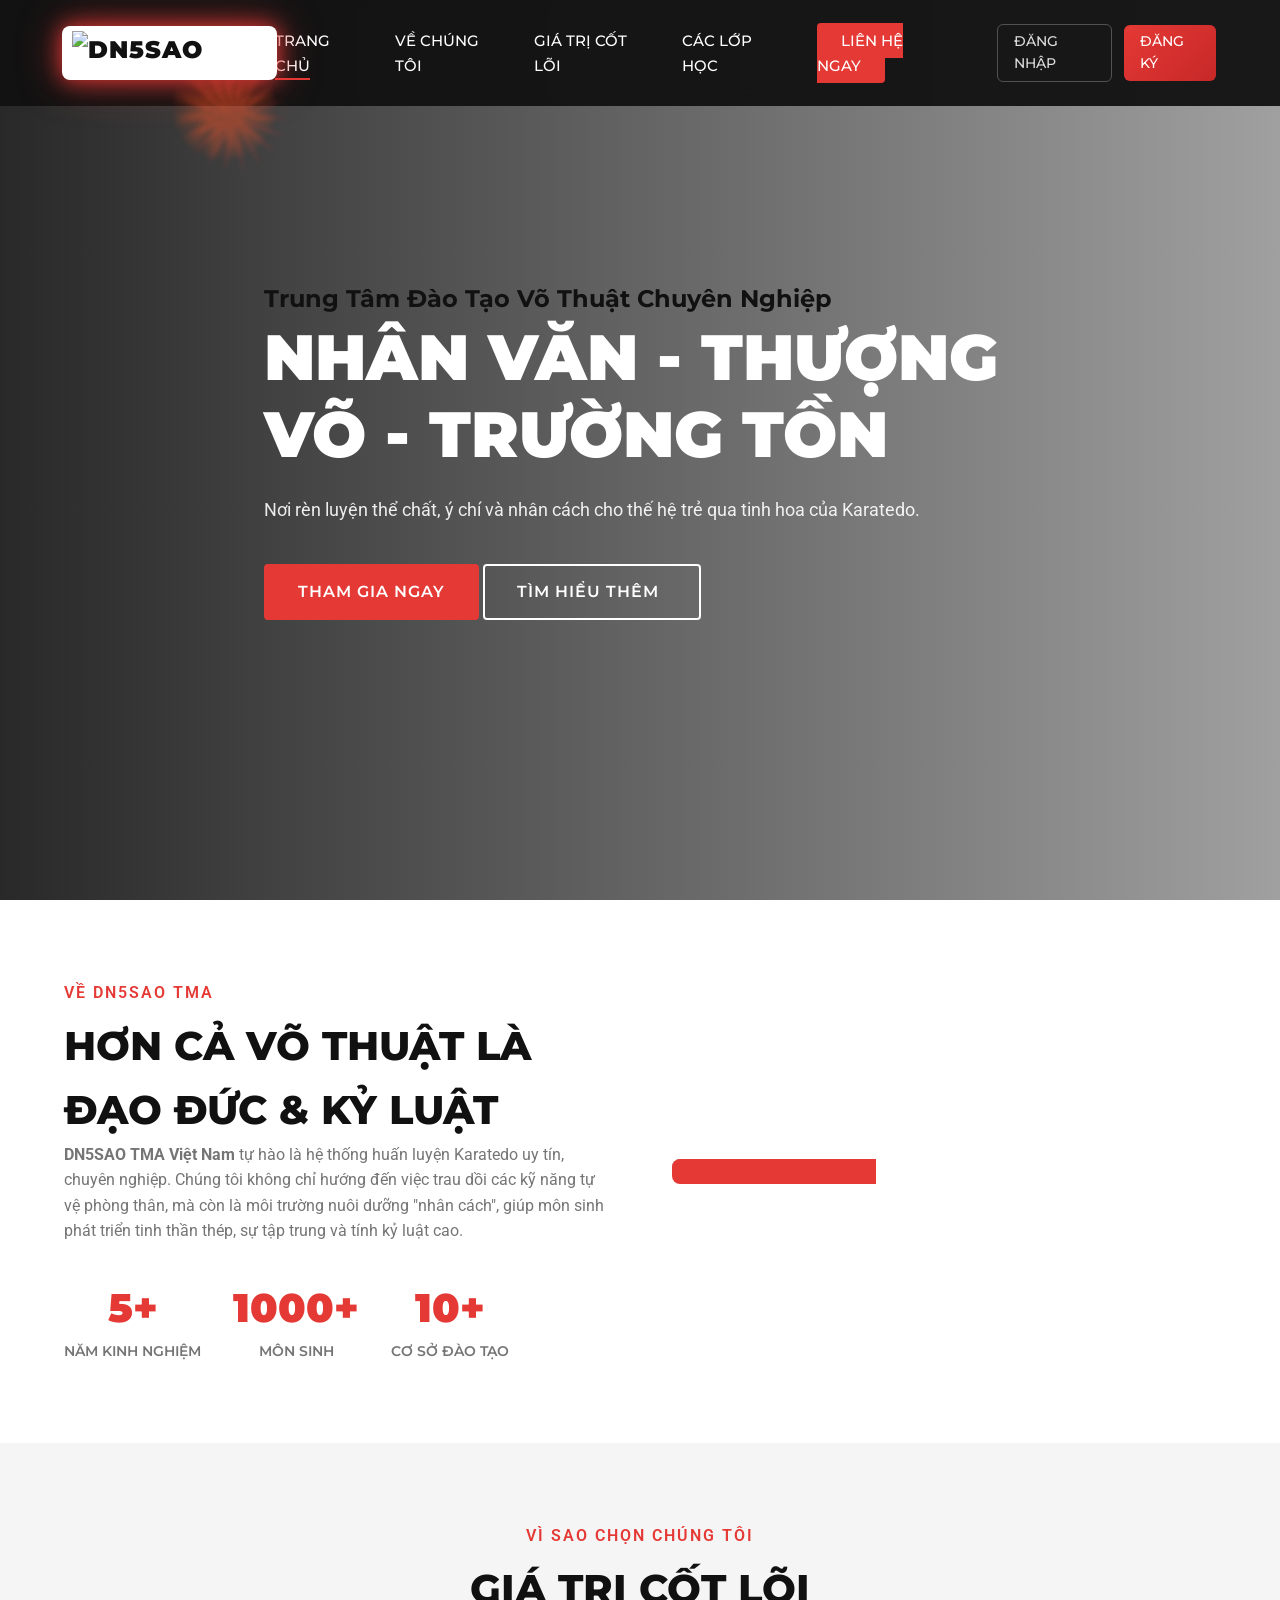
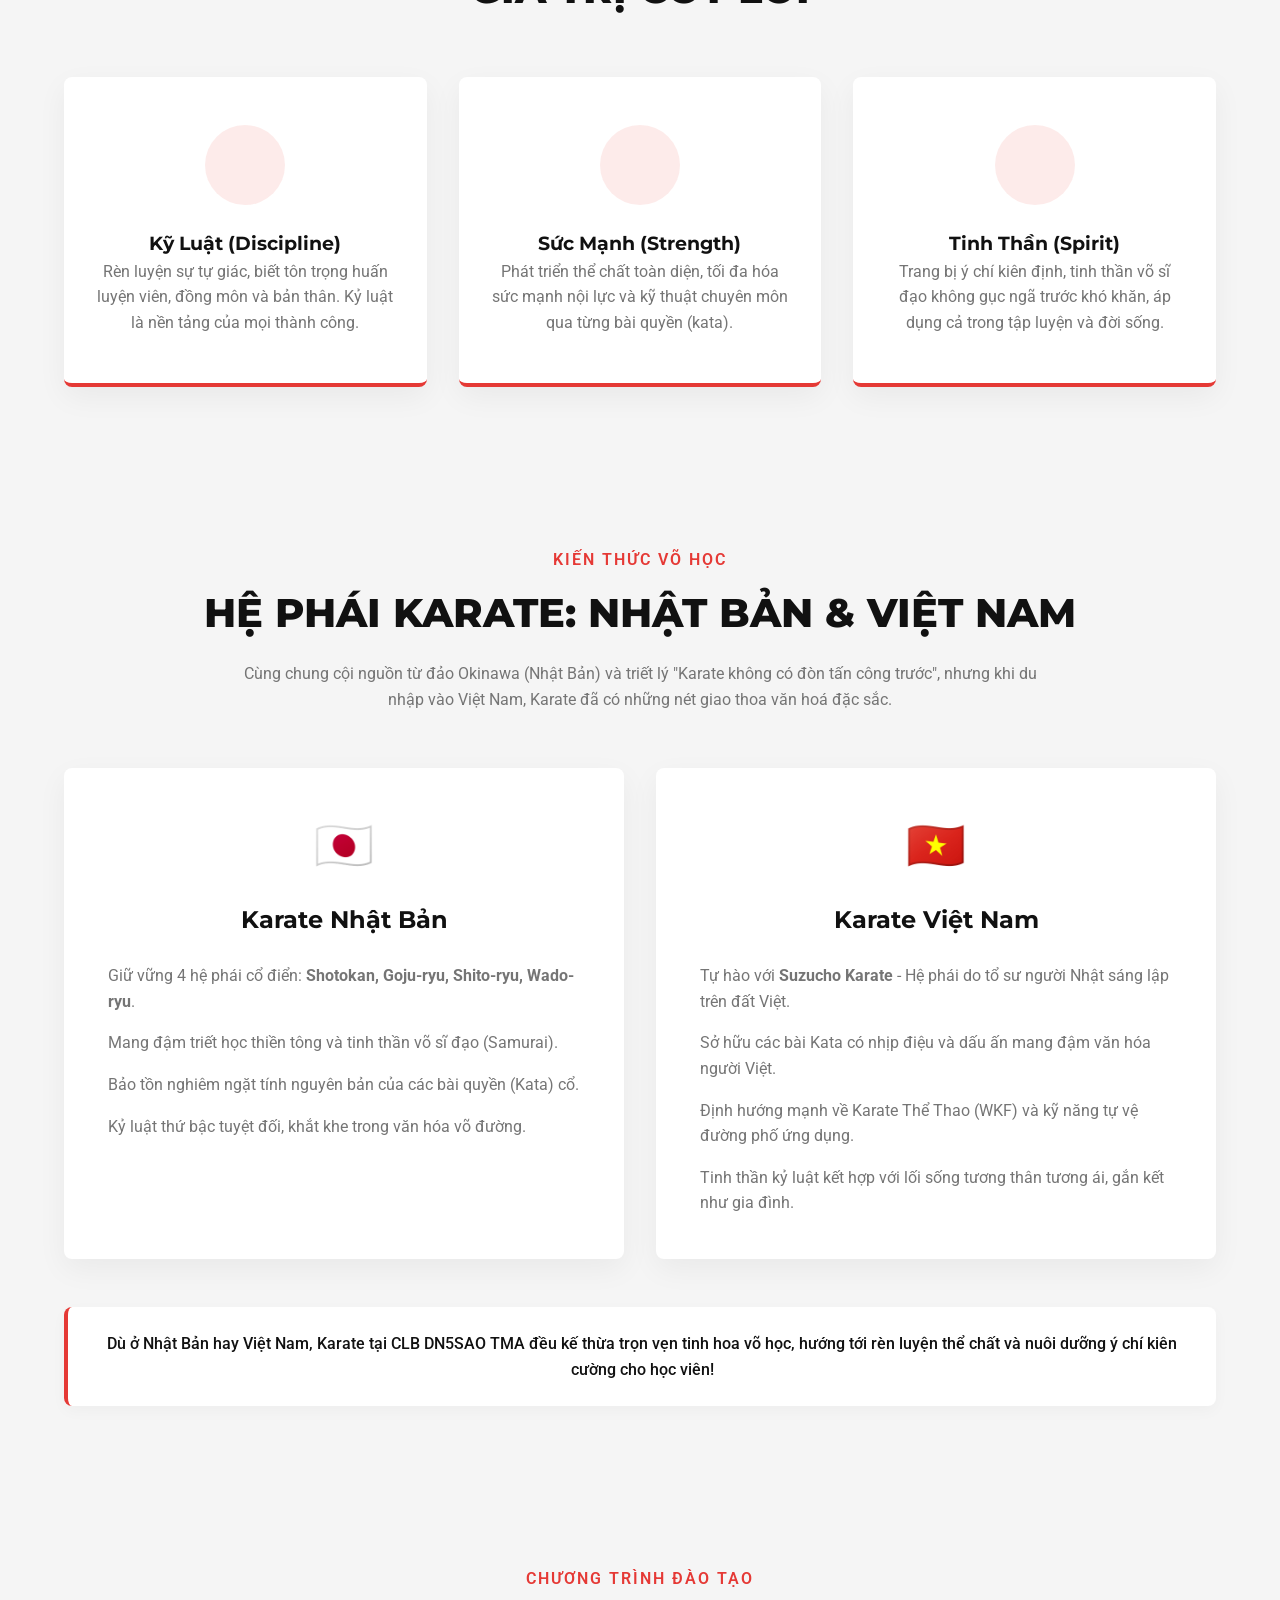
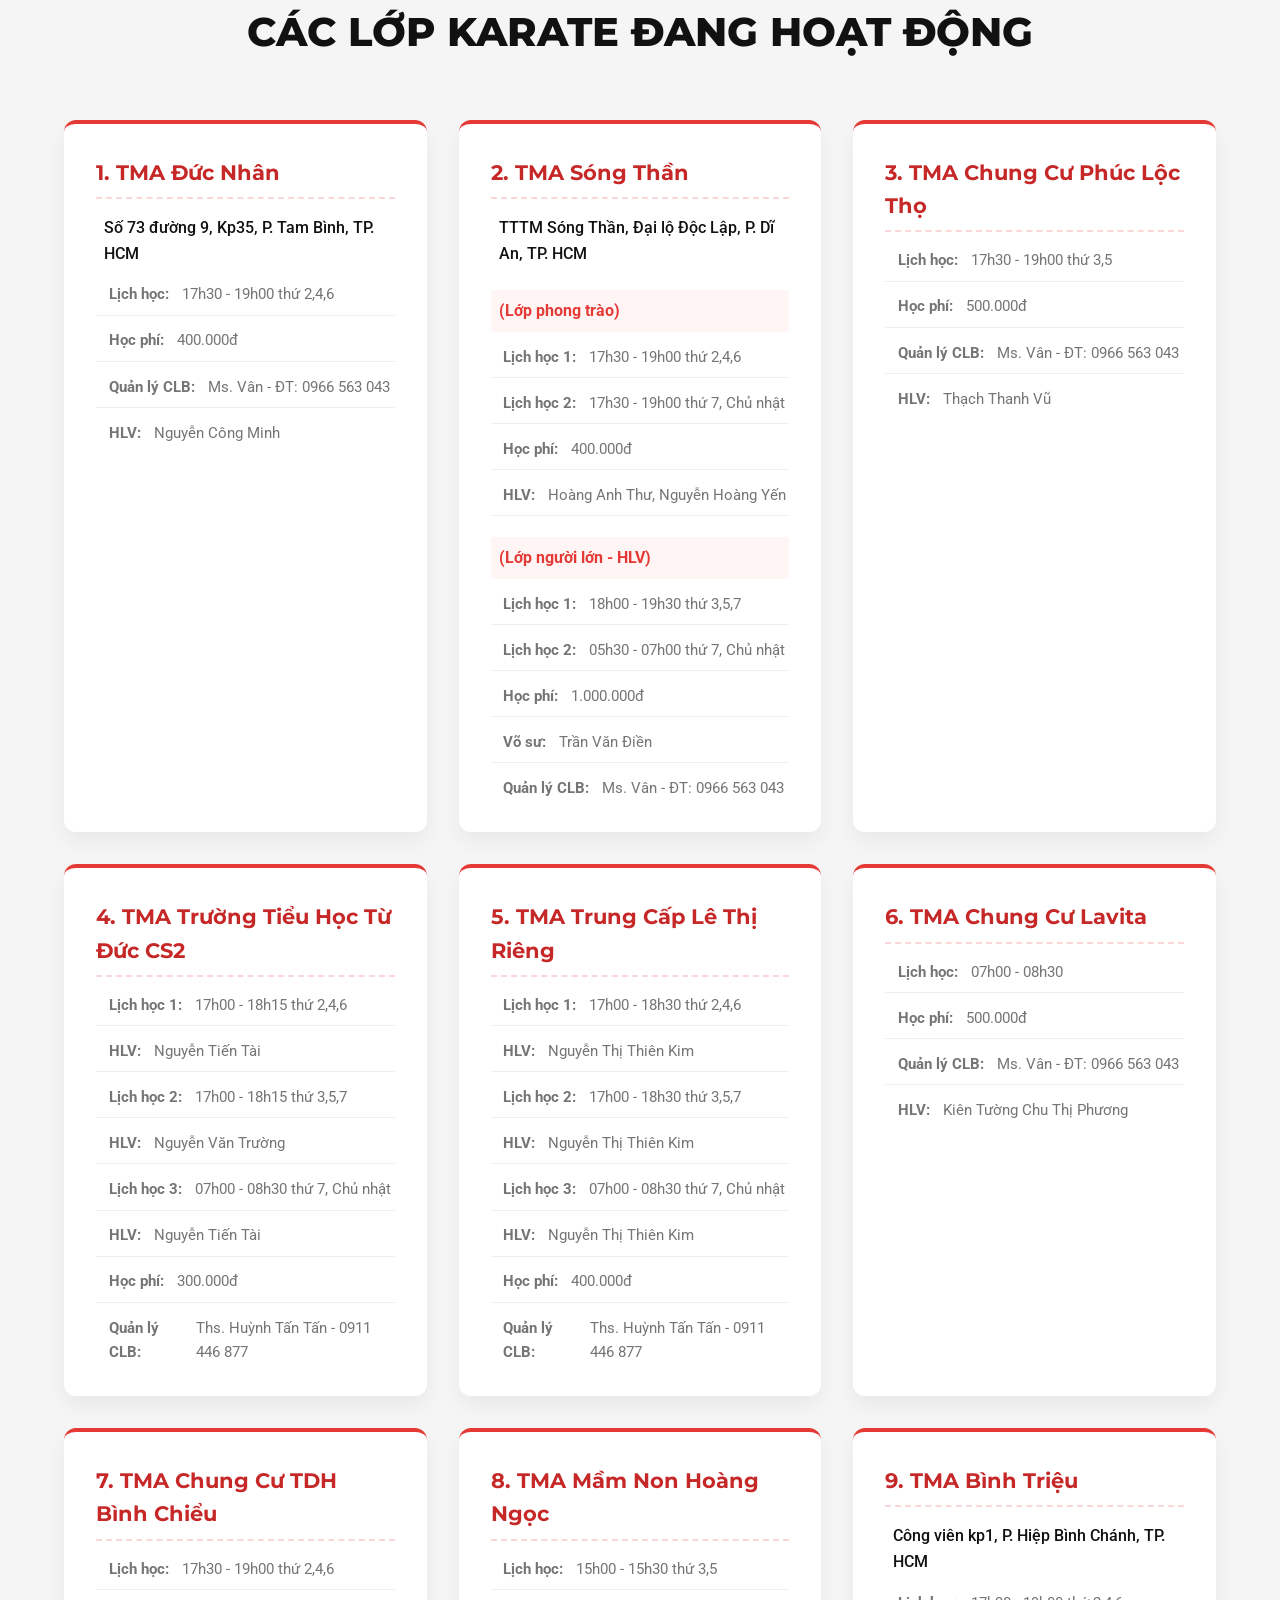
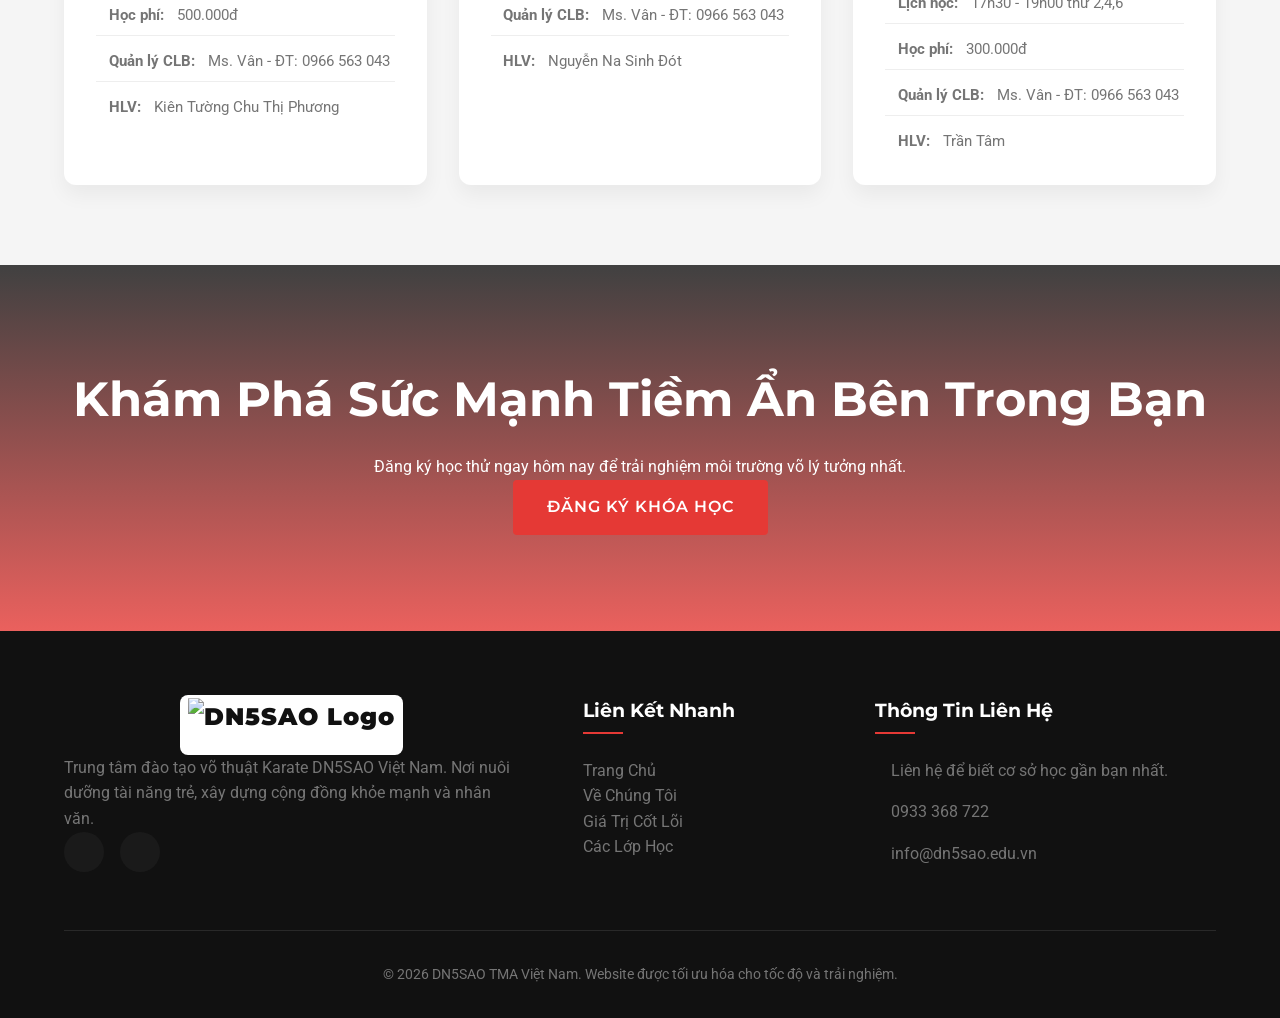
==== commit 7a90ea27: "Update index.html" ====
--- a/index.html
+++ b/index.html
@@ -176,6 +176,71 @@
         </div>
     </section>
 
+    <!-- Knowledge Section -->
+    <section class="knowledge section" id="knowledge" style="background-color: var(--clr-gray-light); padding: 5rem 0;">
+        <div class="container">
+            <div class="section-header reveal fade-bottom">
+                <span class="section-subtitle">Kiến Thức Võ Học</span>
+                <h2 class="section-title">Hệ Phái Karate: Nhật Bản & Việt Nam</h2>
+                <p style="text-align: center; max-width: 800px; margin: 1rem auto 0; color: var(--clr-gray);">Cùng chung cội nguồn từ đảo Okinawa (Nhật Bản) và triết lý "Karate không có đòn tấn công trước", nhưng khi du nhập vào Việt Nam, Karate đã có những nét giao thoa văn hoá đặc sắc.</p>
+            </div>
+
+            <div class="knowledge-grid" style="display: grid; grid-template-columns: repeat(auto-fit, minmax(300px, 1fr)); gap: 2rem; margin-top: 3rem;">
+                <!-- Japan -->
+                <div class="knowledge-card reveal fade-right" style="background: var(--clr-white); border-radius: 8px; padding: 2.5rem 2rem; box-shadow: 0 10px 30px rgba(0,0,0,0.05); transition: var(--transition); border-bottom: 3px solid transparent;" onmouseover="this.style.borderBottomColor='var(--clr-primary)'; this.style.transform='translateY(-5px)';" onmouseout="this.style.borderBottomColor='transparent'; this.style.transform='translateY(0)';">
+                    <div style="font-size: 3rem; margin-bottom: 1rem; text-align: center;">🇯🇵</div>
+                    <h3 style="text-align: center; color: var(--clr-black); font-family: var(--font-heading); margin-bottom: 1.5rem; font-size: 1.5rem;">Karate Nhật Bản</h3>
+                    <ul style="list-style: none; padding: 0;">
+                        <li style="margin-bottom: 1rem; display: flex; align-items: flex-start; gap: 0.75rem;">
+                            <i class="ri-check-double-line" style="color: var(--clr-primary); font-size: 1.25rem; line-height: 1;"></i>
+                            <span style="color: var(--clr-gray);">Giữ vững 4 hệ phái cổ điển: <strong>Shotokan, Goju-ryu, Shito-ryu, Wado-ryu</strong>.</span>
+                        </li>
+                        <li style="margin-bottom: 1rem; display: flex; align-items: flex-start; gap: 0.75rem;">
+                            <i class="ri-check-double-line" style="color: var(--clr-primary); font-size: 1.25rem; line-height: 1;"></i>
+                            <span style="color: var(--clr-gray);">Mang đậm triết học thiền tông và tinh thần võ sĩ đạo (Samurai).</span>
+                        </li>
+                        <li style="margin-bottom: 1rem; display: flex; align-items: flex-start; gap: 0.75rem;">
+                            <i class="ri-check-double-line" style="color: var(--clr-primary); font-size: 1.25rem; line-height: 1;"></i>
+                            <span style="color: var(--clr-gray);">Bảo tồn nghiêm ngặt tính nguyên bản của các bài quyền (Kata) cổ.</span>
+                        </li>
+                        <li style="display: flex; align-items: flex-start; gap: 0.75rem;">
+                            <i class="ri-check-double-line" style="color: var(--clr-primary); font-size: 1.25rem; line-height: 1;"></i>
+                            <span style="color: var(--clr-gray);">Kỷ luật thứ bậc tuyệt đối, khắt khe trong văn hóa võ đường.</span>
+                        </li>
+                    </ul>
+                </div>
+
+                <!-- Vietnam -->
+                <div class="knowledge-card reveal fade-left" style="background: var(--clr-white); border-radius: 8px; padding: 2.5rem 2rem; box-shadow: 0 10px 30px rgba(0,0,0,0.05); transition: var(--transition); border-bottom: 3px solid transparent;" onmouseover="this.style.borderBottomColor='var(--clr-primary)'; this.style.transform='translateY(-5px)';" onmouseout="this.style.borderBottomColor='transparent'; this.style.transform='translateY(0)';">
+                    <div style="font-size: 3rem; margin-bottom: 1rem; text-align: center;">🇻🇳</div>
+                    <h3 style="text-align: center; color: var(--clr-black); font-family: var(--font-heading); margin-bottom: 1.5rem; font-size: 1.5rem;">Karate Việt Nam</h3>
+                    <ul style="list-style: none; padding: 0;">
+                        <li style="margin-bottom: 1rem; display: flex; align-items: flex-start; gap: 0.75rem;">
+                            <i class="ri-check-double-line" style="color: var(--clr-primary); font-size: 1.25rem; line-height: 1;"></i>
+                            <span style="color: var(--clr-gray);">Tự hào với <strong>Suzucho Karate</strong> - Hệ phái do tổ sư người Nhật sáng lập trên đất Việt.</span>
+                        </li>
+                        <li style="margin-bottom: 1rem; display: flex; align-items: flex-start; gap: 0.75rem;">
+                            <i class="ri-check-double-line" style="color: var(--clr-primary); font-size: 1.25rem; line-height: 1;"></i>
+                            <span style="color: var(--clr-gray);">Sở hữu các bài Kata có nhịp điệu và dấu ấn mang đậm văn hóa người Việt.</span>
+                        </li>
+                        <li style="margin-bottom: 1rem; display: flex; align-items: flex-start; gap: 0.75rem;">
+                            <i class="ri-check-double-line" style="color: var(--clr-primary); font-size: 1.25rem; line-height: 1;"></i>
+                            <span style="color: var(--clr-gray);">Định hướng mạnh về Karate Thể Thao (WKF) và kỹ năng tự vệ đường phố ứng dụng.</span>
+                        </li>
+                        <li style="display: flex; align-items: flex-start; gap: 0.75rem;">
+                            <i class="ri-check-double-line" style="color: var(--clr-primary); font-size: 1.25rem; line-height: 1;"></i>
+                            <span style="color: var(--clr-gray);">Tinh thần kỷ luật kết hợp với lối sống tương thân tương ái, gắn kết như gia đình.</span>
+                        </li>
+                    </ul>
+                </div>
+            </div>
+            
+            <div class="reveal fade-bottom" style="margin-top: 3rem; text-align: center; background: var(--clr-white); padding: 1.5rem; border-radius: 8px; border-left: 4px solid var(--clr-primary); box-shadow: 0 5px 15px rgba(0,0,0,0.03);">
+                <p style="color: var(--clr-black); font-weight: 500;">Dù ở Nhật Bản hay Việt Nam, Karate tại CLB DN5SAO TMA đều kế thừa trọn vẹn tinh hoa võ học, hướng tới rèn luyện thể chất và nuôi dưỡng ý chí kiên cường cho học viên!</p>
+            </div>
+        </div>
+    </section>
+
     <!-- Classes Section -->
     <section class="classes section" id="classes">
         <div class="container">
@@ -390,6 +455,13 @@
             <button type="submit" class="btn-auth-submit" id="btn-login-submit">Đăng Nhập</button>
         </form>
 
+        <div class="auth-divider">HOẶC TIẾP TỤC VỚI</div>
+        <div class="auth-social-group">
+            <button type="button" class="btn-social btn-google" id="btn-login-google">
+                <i class="ri-google-fill"></i> Đăng nhập bằng Google
+            </button>
+        </div>
+
         <p class="auth-switch">Chưa có tài khoản? <a href="#" id="switch-to-register">Đăng ký ngay</a></p>
     </div>
 
@@ -448,58 +520,170 @@
             <button type="submit" class="btn-auth-submit" id="btn-register-submit">Tạo Tài Khoản</button>
         </form>
 
+        <div class="auth-divider">HOẶC TIẾP TỤC VỚI</div>
+        <div class="auth-social-group">
+            <button type="button" class="btn-social btn-google" id="btn-reg-google">
+                <i class="ri-google-fill"></i> Đăng ký bằng Google
+            </button>
+        </div>
+
         <p class="auth-switch">Đã có tài khoản? <a href="#" id="switch-to-login">Đăng nhập</a></p>
     </div>
 
-    <!-- ===== PROFILE MODAL ===== -->
-    <div id="profile-modal" class="auth-modal" role="dialog" aria-modal="true" aria-labelledby="profile-title">
+    <!-- ===== PROFILE MODAL (Tabbed) ===== -->
+    <div id="profile-modal" class="auth-modal profile-modal-wide" role="dialog" aria-modal="true" aria-labelledby="profile-title">
         <button class="modal-close" id="profile-modal-close" aria-label="Đóng"><i class="ri-close-line"></i></button>
 
+        <!-- Header: Avatar + Name + Role -->
         <div class="profile-header">
-            <div class="profile-avatar" id="profile-avatar-letter">U</div>
+            <div class="profile-avatar-wrapper" id="profile-avatar-click" title="Nhấn để đổi ảnh đại diện">
+                <div class="profile-avatar-container" id="profile-avatar-container">
+                    <img id="profile-avatar-img" src="" alt="Avatar" style="display:none; width:100%; height:100%; object-fit:cover; border-radius:50%;">
+                    <span id="profile-avatar-letter" style="display:flex; align-items:center; justify-content:center; width:100%; height:100%;">U</span>
+                </div>
+                <div class="avatar-upload-overlay"><i class="ri-camera-line"></i></div>
+            </div>
+            <input type="file" id="avatar-upload-input" accept="image/*" style="display:none;">
             <div class="profile-name" id="profile-name-display">Tên người dùng</div>
             <span class="profile-role-badge badge-pending" id="profile-role-display">Chờ phê duyệt</span>
         </div>
 
-        <div class="profile-info-grid">
-            <div class="profile-info-item">
-                <i class="ri-mail-line"></i>
-                <div>
-                    <div class="info-label">Email</div>
-                    <div class="info-value" id="profile-email-display">—</div>
-                </div>
-            </div>
-            <div class="profile-info-item">
-                <i class="ri-phone-line"></i>
-                <div>
-                    <div class="info-label">Số điện thoại</div>
-                    <div class="info-value" id="profile-phone-display">—</div>
-                </div>
-            </div>
-            <div class="profile-info-item">
-                <i class="ri-map-pin-line"></i>
-                <div>
-                    <div class="info-label">Địa chỉ</div>
-                    <div class="info-value" id="profile-address-display">—</div>
-                </div>
-            </div>
-            <div class="profile-info-item">
-                <i class="ri-id-card-line"></i>
-                <div>
-                    <div class="info-label">Số CCCD / CMND</div>
-                    <div class="info-value" id="profile-cccd-display">—</div>
-                </div>
-            </div>
-        </div>
-
-        <!-- Admin link (only shown for admin role) -->
-        <a href="admin.html" class="btn-admin-action-link" id="profile-admin-link" style="display:none;">
-            <i class="ri-dashboard-3-line"></i> Vào trang quản trị
-        </a>
-
-        <button class="btn-logout-profile" id="btn-logout-profile">
-            <i class="ri-logout-box-r-line"></i> Đăng Xuất
-        </button>
+        <!-- Tabs -->
+        <div class="profile-tabs">
+            <button class="profile-tab active" data-tab="view"><i class="ri-user-line"></i> Hồ Sơ</button>
+            <button class="profile-tab" data-tab="edit"><i class="ri-edit-line"></i> Chỉnh Sửa</button>
+            <button class="profile-tab" data-tab="password"><i class="ri-lock-line"></i> Đổi Mật Khẩu</button>
+        </div>
+
+        <!-- TAB 1: View Profile -->
+        <div class="profile-tab-content active" id="tab-view">
+            <div class="profile-info-grid">
+                <div class="profile-info-item">
+                    <i class="ri-mail-line"></i>
+                    <div><div class="info-label">Email</div><div class="info-value" id="profile-email-display">—</div></div>
+                </div>
+                <div class="profile-info-item">
+                    <i class="ri-phone-line"></i>
+                    <div><div class="info-label">Điện thoại</div><div class="info-value" id="profile-phone-display">—</div></div>
+                </div>
+                <div class="profile-info-item">
+                    <i class="ri-suitcase-line"></i>
+                    <div><div class="info-label">Nghề nghiệp</div><div class="info-value" id="profile-occupation-display">—</div></div>
+                </div>
+                <div class="profile-info-item martial-arts-field" style="display: none;">
+                    <i class="ri-medal-line"></i>
+                    <div><div class="info-label">Cấp đai (Belt Rank)</div><div class="info-value" id="profile-beltrank-display">—</div></div>
+                </div>
+                <div class="profile-info-item martial-arts-field" style="display: none;">
+                    <i class="ri-sword-line"></i>
+                    <div><div class="info-label">Hệ phái (School)</div><div class="info-value" id="profile-school-display">—</div></div>
+                </div>
+                <div class="profile-info-item martial-arts-field" style="display: none;">
+                    <i class="ri-global-line"></i>
+                    <div><div class="info-label">Quốc gia</div><div class="info-value" id="profile-country-display">—</div></div>
+                </div>
+                <div class="profile-info-item">
+                    <i class="ri-map-pin-line"></i>
+                    <div><div class="info-label">Địa chỉ</div><div class="info-value" id="profile-address-display">—</div></div>
+                </div>
+                <div class="profile-info-item">
+                    <i class="ri-id-card-line"></i>
+                    <div><div class="info-label">Số CCCD / CMND</div><div class="info-value" id="profile-cccd-display">—</div></div>
+                </div>
+            </div>
+            <a href="policies.html" class="profile-policy-link" target="_blank">
+                <i class="ri-shield-check-line"></i> Xem điều lệ &amp; chính sách
+            </a>
+            <a href="admin.html" class="btn-admin-action-link" id="profile-admin-link" style="display:none;">
+                <i class="ri-dashboard-3-line"></i> Vào trang quản trị
+            </a>
+            <button class="btn-logout-profile" id="btn-logout-profile">
+                <i class="ri-logout-box-r-line"></i> Đăng Xuất
+            </button>
+        </div>
+
+        <!-- TAB 2: Edit Profile -->
+        <div class="profile-tab-content" id="tab-edit">
+            <div id="edit-message" class="auth-message"></div>
+            <form id="edit-profile-form" novalidate>
+                <div class="form-group">
+                    <label for="edit-fullname"><i class="ri-user-3-line"></i> Họ và tên *</label>
+                    <input type="text" id="edit-fullname" placeholder="Nguyễn Văn A" required>
+                </div>
+                <div class="auth-form-row">
+                    <div class="form-group">
+                        <label for="edit-phone"><i class="ri-phone-line"></i> Điện thoại</label>
+                        <input type="tel" id="edit-phone" placeholder="09xx xxx xxx">
+                    </div>
+                    <div class="form-group">
+                        <label for="edit-occupation"><i class="ri-suitcase-line"></i> Nghề nghiệp</label>
+                        <input type="text" id="edit-occupation" placeholder="Học sinh, sinh viên...">
+                    </div>
+                </div>
+                <div class="form-group martial-arts-field" style="display: none;">
+                    <label for="edit-beltrank"><i class="ri-medal-line"></i> Cấp đai Karate</label>
+                    <select id="edit-beltrank" style="width: 100%; padding: 0.8rem 1.1rem; border-radius: 10px; outline: none; background: rgba(255,255,255,0.05); color: #fff; border: 1px solid rgba(255,255,255,0.1); font-family: var(--font-b, sans-serif);">
+                        <option value="" style="color: #000;">-- Chưa cập nhật --</option>
+                        <option value="Trắng (Kyu 10)" style="color: #000;">Đai Trắng (Kyu 10) - Cấp độ bắt đầu</option>
+                        <option value="Vàng (Kyu 9-8)" style="color: #000;">Đai Vàng (Kyu 9, 8) - Nhật Bản/Việt Nam</option>
+                        <option value="Cam (Kyu 7)" style="color: #000;">Đai Cam (Kyu 7) - Các hệ phái hiện đại</option>
+                        <option value="Xanh Lá (Kyu 6)" style="color: #000;">Đai Xanh Lá (Kyu 6)</option>
+                        <option value="Xanh Đậm (Kyu 5-4)" style="color: #000;">Đai Xanh Đậm (Kyu 5, 4)</option>
+                        <option value="Nâu (Kyu 3-1)" style="color: #000;">Đai Nâu (Kyu 3, 2, 1) - Giai đoạn cao cấp (Kyu)</option>
+                        <option value="Đen (Shodan 1 Dan)" style="color: #000;">Đai Đen Nhất Đẳng (1 Dan / Shodan)</option>
+                        <option value="Đen (Nidan 2 Dan)" style="color: #000;">Đai Đen Nhị Đẳng (2 Dan / Nidan)</option>
+                        <option value="Đen (Sandan 3 Dan)" style="color: #000;">Đai Đen Tam Đẳng (3 Dan / Sandan)</option>
+                        <option value="Đen (4 Dan trở lên)" style="color: #000;">Đai Đen Tứ Đẳng trở lên (4+ Dan)</option>
+                    </select>
+                    <small style="color: rgba(255,255,255,0.4); margin-top: 5px; display: block; font-size: 0.75rem;">Theo hệ thống chuẩn Việt Nam / Nhật Bản</small>
+                </div>
+                <div class="auth-form-row martial-arts-field" style="display: none;">
+                    <div class="form-group">
+                        <label for="edit-school"><i class="ri-sword-line"></i> Hệ phái (Ví dụ: Shotokan...)</label>
+                        <input type="text" id="edit-school" placeholder="Tên hệ phái Karate">
+                    </div>
+                    <div class="form-group">
+                        <label for="edit-country"><i class="ri-global-line"></i> Quốc gia</label>
+                        <input type="text" id="edit-country" placeholder="Việt Nam, Nhật Bản...">
+                    </div>
+                </div>
+                <div class="form-group">
+                    <label for="edit-address"><i class="ri-map-pin-line"></i> Địa chỉ</label>
+                    <input type="text" id="edit-address" placeholder="Số nhà, đường, phường/xã, quận/huyện">
+                </div>
+                <div class="form-group">
+                    <label for="edit-cccd"><i class="ri-id-card-line"></i> Số CCCD / CMND</label>
+                    <input type="text" id="edit-cccd" placeholder="9-12 chữ số" inputmode="numeric">
+                </div>
+                <button type="submit" class="btn-auth-submit" id="btn-save-profile">
+                    <i class="ri-save-line"></i> Lưu Thay Đổi
+                </button>
+            </form>
+        </div>
+
+        <!-- TAB 3: Change Password -->
+        <div class="profile-tab-content" id="tab-password">
+            <div id="password-message" class="auth-message"></div>
+            <form id="change-password-form" novalidate>
+                <div class="form-group">
+                    <label for="new-password"><i class="ri-lock-password-line"></i> Mật khẩu mới *</label>
+                    <div class="input-wrapper">
+                        <input type="password" id="new-password" placeholder="Tối thiểu 6 ký tự" autocomplete="new-password" required>
+                        <button type="button" class="toggle-password"><i class="ri-eye-line"></i></button>
+                    </div>
+                </div>
+                <div class="form-group">
+                    <label for="confirm-new-password"><i class="ri-lock-2-line"></i> Xác nhận mật khẩu mới *</label>
+                    <div class="input-wrapper">
+                        <input type="password" id="confirm-new-password" placeholder="Nhập lại mật khẩu mới" autocomplete="new-password" required>
+                        <button type="button" class="toggle-password"><i class="ri-eye-line"></i></button>
+                    </div>
+                </div>
+                <button type="submit" class="btn-auth-submit" id="btn-change-password">
+                    <i class="ri-key-line"></i> Đổi Mật Khẩu
+                </button>
+            </form>
+        </div>
     </div>
 
     <!-- ========== SCRIPTS ========== -->
@@ -512,31 +696,5 @@
     <!-- Main JS -->
     <script src="js/main.js"></script>
 
-    <style>
-    /* Admin link in profile modal */
-    .btn-admin-action-link {
-        display: flex;
-        align-items: center;
-        justify-content: center;
-        gap: 0.5rem;
-        padding: 0.7rem;
-        background: rgba(229, 57, 53, 0.1);
-        border: 1px solid rgba(229, 57, 53, 0.25);
-        border-radius: 10px;
-        color: #E53935;
-        font-family: 'Montserrat', sans-serif;
-        font-size: 0.875rem;
-        font-weight: 600;
-        text-transform: uppercase;
-        letter-spacing: 1px;
-        text-decoration: none;
-        margin-bottom: 0.75rem;
-        transition: all 0.25s ease;
-    }
-    .btn-admin-action-link:hover {
-        background: rgba(229,57,53,0.2);
-        box-shadow: 0 5px 15px rgba(229,57,53,0.2);
-    }
-    </style>
 </body>
 </html>
--- a/css/auth.css
+++ b/css/auth.css
@@ -253,6 +253,14 @@
     align-items: center;
     gap: 0.5rem;
 }
+.auth-message.warning {
+    background: rgba(255, 193, 7, 0.12);
+    border: 1px solid rgba(255, 193, 7, 0.35);
+    color: #ffe082;
+    display: flex;
+    align-items: center;
+    gap: 0.5rem;
+}
 
 /* ----- Switch link ----- */
 .auth-switch {
@@ -275,8 +283,11 @@
     align-items: center;
     gap: 1rem;
     margin: 1.5rem 0 1rem;
-    color: rgba(255,255,255,0.2);
-    font-size: 0.8rem;
+    color: rgba(255,255,255,0.25);
+    font-size: 0.7rem;
+    font-weight: 700;
+    text-transform: uppercase;
+    letter-spacing: 1px;
 }
 .auth-divider::before,
 .auth-divider::after {
@@ -284,6 +295,44 @@
     flex: 1;
     height: 1px;
     background: rgba(255,255,255,0.08);
+}
+
+/* Social Buttons */
+.auth-social-group {
+    display: flex;
+    flex-direction: column;
+    gap: 1rem;
+    margin-bottom: 0.5rem;
+}
+.btn-social {
+    display: flex;
+    align-items: center;
+    justify-content: center;
+    gap: 0.6rem;
+    padding: 0.75rem;
+    border-radius: 10px;
+    border: 1px solid rgba(255,255,255,0.1);
+    background: rgba(255,255,255,0.05);
+    color: #fff;
+    font-family: 'Montserrat', sans-serif;
+    font-size: 0.85rem;
+    font-weight: 600;
+    cursor: pointer;
+    transition: all 0.25s ease;
+}
+.btn-social i {
+    font-size: 1.1rem;
+}
+.btn-google:hover {
+    background: rgba(255, 255, 255, 0.1);
+    border-color: #4285F4;
+    color: #4285F4;
+    box-shadow: 0 4px 15px rgba(66, 133, 244, 0.2);
+}
+.btn-x:hover {
+    background: rgba(255, 255, 255, 0.1);
+    border-color: #fff;
+    box-shadow: 0 4px 15px rgba(255, 255, 255, 0.1);
 }
 
 /* ----- Profile Modal specific ----- */
@@ -486,3 +535,138 @@
         grid-template-columns: 1fr;
     }
 }
+
+/* =============================================
+   PROFILE MODAL — TABBED VERSION (v2)
+   ============================================= */
+
+/* Wider modal for profile */
+.profile-modal-wide { max-width: 540px; }
+
+/* Avatar wrapper with upload overlay */
+.profile-avatar-wrapper {
+    position: relative;
+    width: 90px;
+    height: 90px;
+    margin: 0 auto 1rem;
+    cursor: pointer;
+    border-radius: 50%;
+}
+.profile-avatar-container {
+    width: 90px;
+    height: 90px;
+    background: linear-gradient(135deg, #E53935, #C62828);
+    border-radius: 50%;
+    display: flex;
+    align-items: center;
+    justify-content: center;
+    font-size: 2.2rem;
+    color: #fff;
+    font-family: 'Montserrat', sans-serif;
+    font-weight: 700;
+    box-shadow: 0 0 28px rgba(229,57,53,0.45);
+    overflow: hidden;
+    transition: opacity 0.3s;
+}
+.avatar-upload-overlay {
+    position: absolute;
+    inset: 0;
+    border-radius: 50%;
+    background: rgba(0,0,0,0.55);
+    display: flex;
+    align-items: center;
+    justify-content: center;
+    color: #fff;
+    font-size: 1.3rem;
+    opacity: 0;
+    transition: opacity 0.25s ease;
+}
+.profile-avatar-wrapper:hover .avatar-upload-overlay { opacity: 1; }
+.profile-avatar-wrapper:hover .profile-avatar-container { opacity: 0.7; }
+
+/* Profile Tabs */
+.profile-tabs {
+    display: flex;
+    background: rgba(255,255,255,0.04);
+    border-radius: 10px;
+    padding: 4px;
+    margin-bottom: 1.5rem;
+    gap: 4px;
+}
+.profile-tab {
+    flex: 1;
+    padding: 0.5rem 0.6rem;
+    border: none;
+    border-radius: 8px;
+    background: transparent;
+    color: rgba(255,255,255,0.45);
+    font-family: 'Montserrat', sans-serif;
+    font-size: 0.75rem;
+    font-weight: 700;
+    text-transform: uppercase;
+    letter-spacing: 0.5px;
+    cursor: pointer;
+    transition: all 0.25s ease;
+    display: flex;
+    align-items: center;
+    justify-content: center;
+    gap: 0.35rem;
+    white-space: nowrap;
+}
+.profile-tab:hover { color: rgba(255,255,255,0.75); background: rgba(255,255,255,0.06); }
+.profile-tab.active {
+    background: linear-gradient(135deg, #E53935, #C62828);
+    color: #fff;
+    box-shadow: 0 4px 12px rgba(229,57,53,0.3);
+}
+
+/* Tab Content panels */
+.profile-tab-content { display: none; }
+.profile-tab-content.active { display: block; }
+
+/* Profile info value empty state */
+.info-value.empty { color: rgba(255,255,255,0.3) !important; font-style: italic; font-size: 0.85rem !important; }
+
+/* Policy link in profile */
+.profile-policy-link {
+    display: flex;
+    align-items: center;
+    justify-content: center;
+    gap: 0.45rem;
+    padding: 0.55rem;
+    background: rgba(255,255,255,0.04);
+    border: 1px solid rgba(255,255,255,0.08);
+    border-radius: 8px;
+    color: rgba(255,255,255,0.5);
+    font-size: 0.82rem;
+    text-decoration: none;
+    margin-bottom: 0.75rem;
+    transition: all 0.2s ease;
+}
+.profile-policy-link:hover { color: #E53935; border-color: rgba(229,57,53,0.3); background: rgba(229,57,53,0.06); }
+.profile-policy-link i { color: #4CAF50; }
+
+/* Admin action link */
+.btn-admin-action-link {
+    display: flex;
+    align-items: center;
+    justify-content: center;
+    gap: 0.5rem;
+    padding: 0.7rem;
+    background: rgba(229, 57, 53, 0.1);
+    border: 1px solid rgba(229, 57, 53, 0.25);
+    border-radius: 10px;
+    color: #E53935;
+    font-family: 'Montserrat', sans-serif;
+    font-size: 0.875rem;
+    font-weight: 600;
+    text-transform: uppercase;
+    letter-spacing: 1px;
+    text-decoration: none;
+    margin-bottom: 0.75rem;
+    transition: all 0.25s ease;
+}
+.btn-admin-action-link:hover {
+    background: rgba(229,57,53,0.2);
+    box-shadow: 0 5px 15px rgba(229,57,53,0.2);
+}
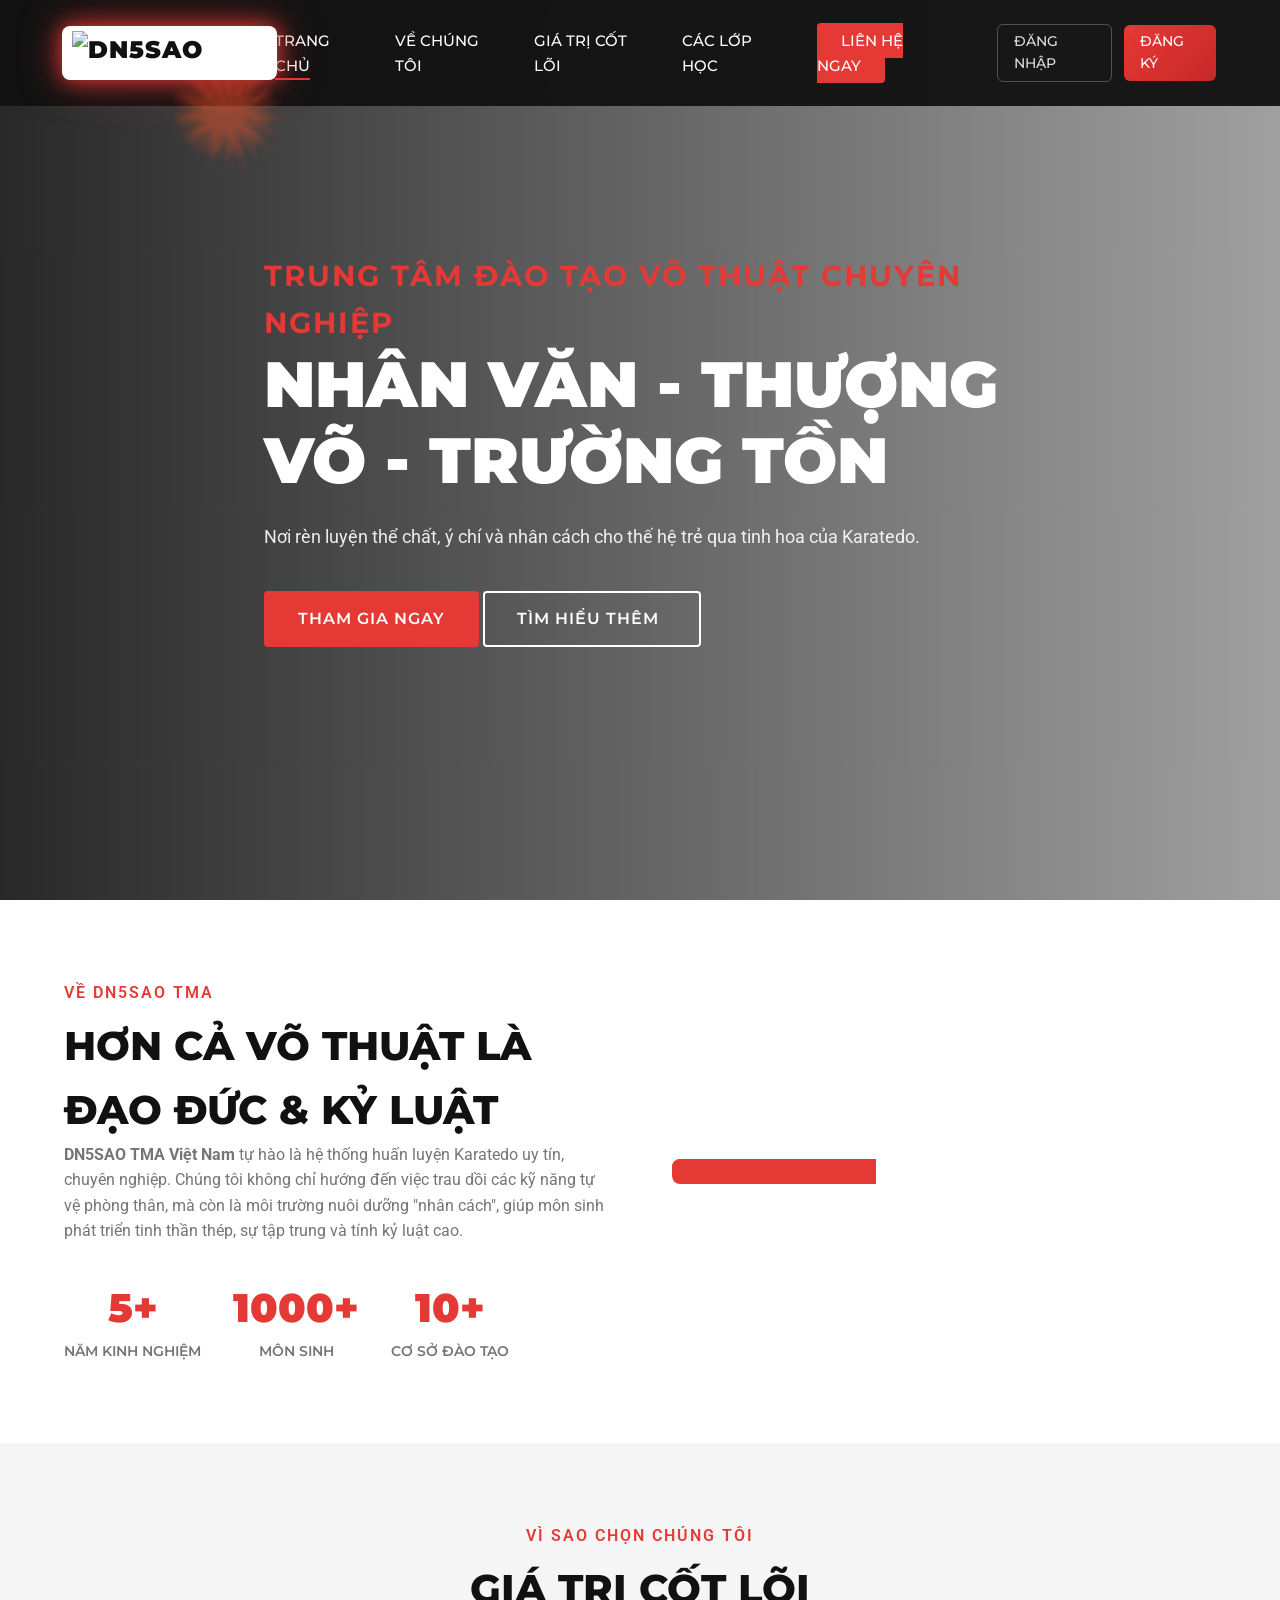
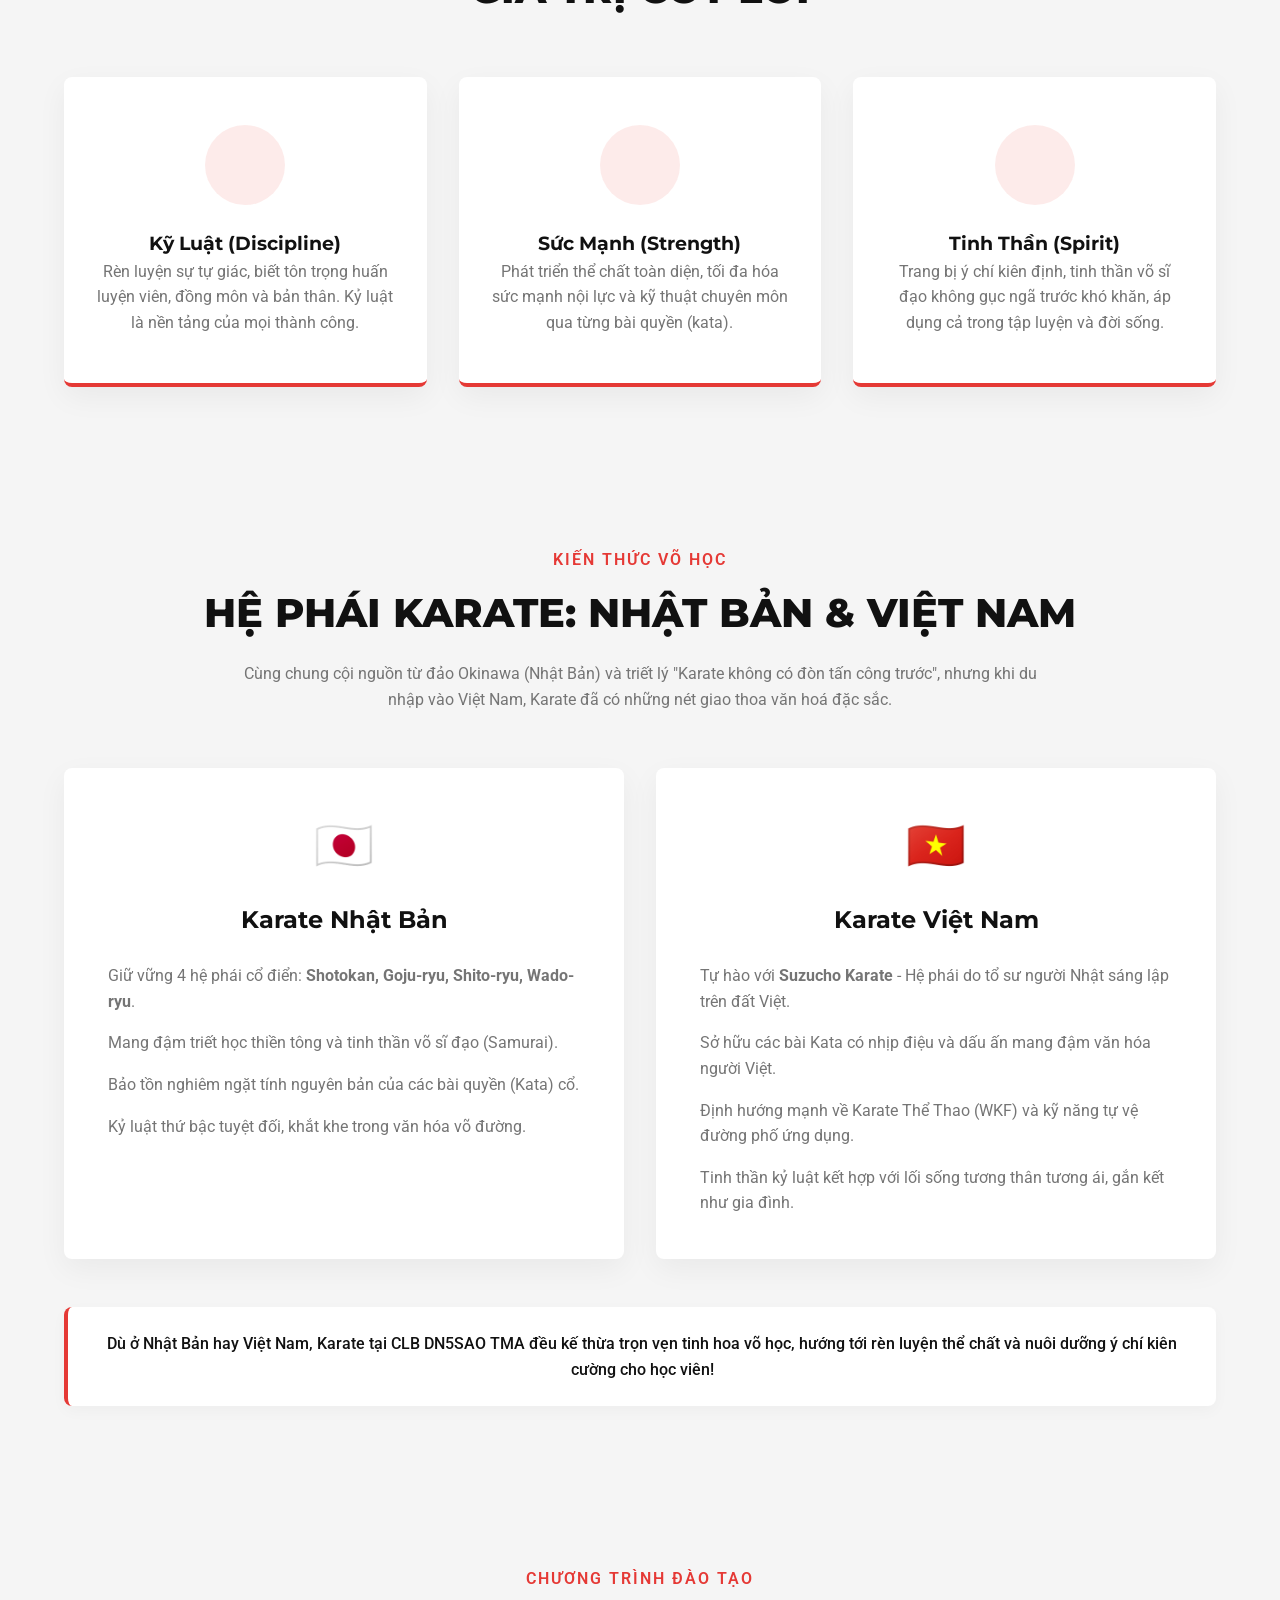
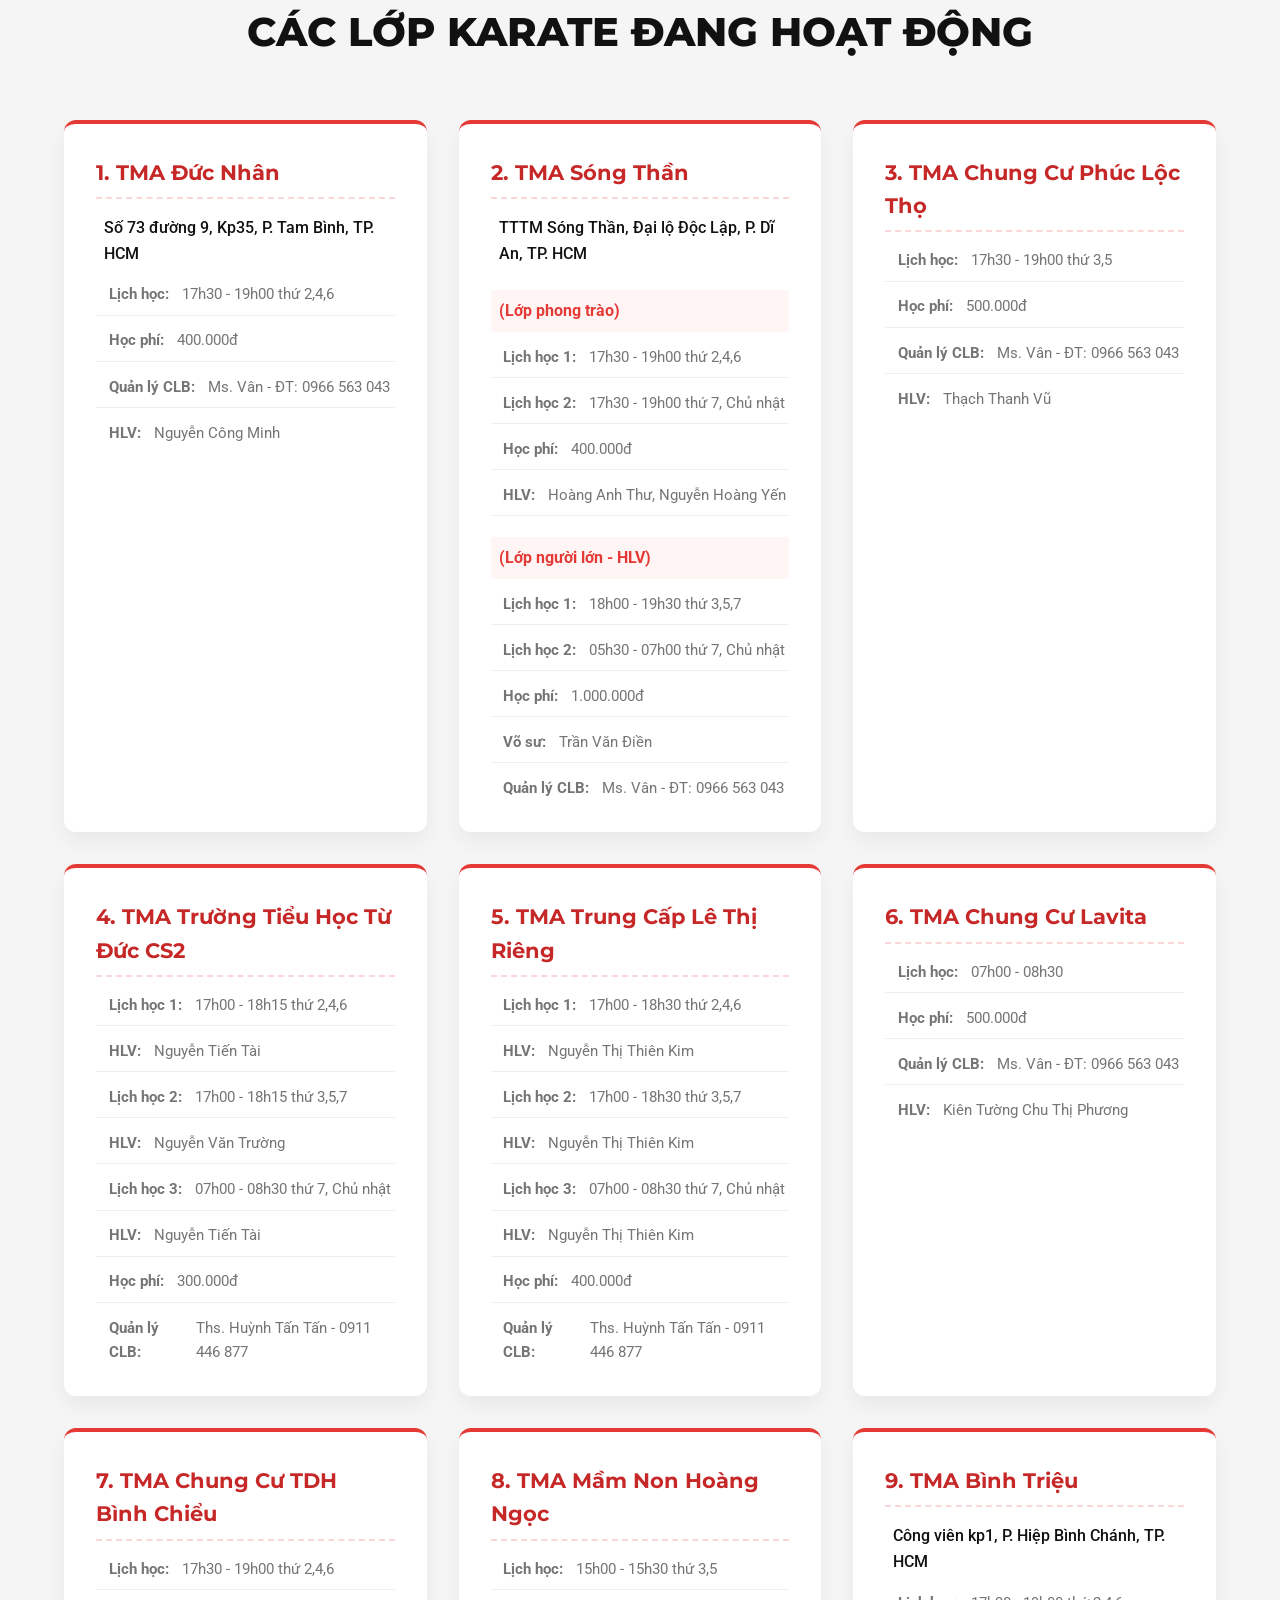
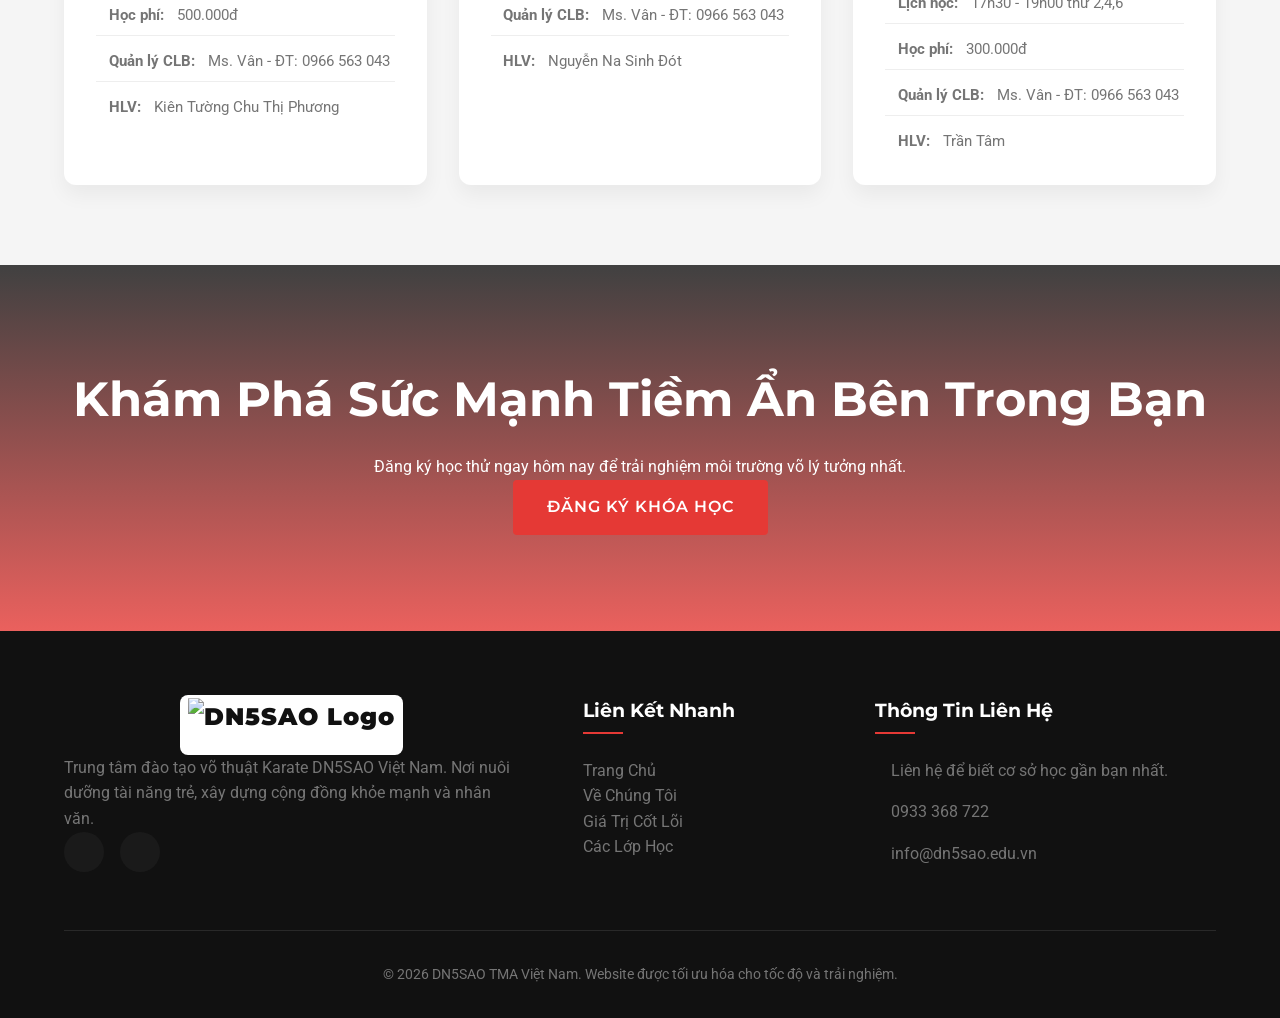
==== commit 1159831c: "up" ====
--- a/index.html
+++ b/index.html
@@ -96,7 +96,7 @@
         <div class="hero-overlay"></div>
         <div class="container hero-content">
 
-            <h2 class="subtitle reveal fade-bottom delay-1">Trung Tâm Đào Tạo Võ Thuật Chuyên Nghiệp</h2>
+            <p class="subtitle reveal fade-bottom delay-1" style="font-size: clamp(1.2rem, 3vw, 1.8rem); font-family: var(--font-heading); color: var(--clr-primary); font-weight: 700; text-transform: uppercase; letter-spacing: 2px;">Trung Tâm Đào Tạo Võ Thuật Chuyên Nghiệp</p>
             <h1 class="title reveal fade-bottom delay-1">NHÂN VĂN - THƯỢNG VÕ - TRƯỜNG TỒN</h1>
             <p class="description reveal fade-bottom delay-2">Nơi rèn luyện thể chất, ý chí và nhân cách cho thế hệ trẻ qua tinh hoa của Karatedo.</p>
             <div class="hero-btns reveal fade-bottom delay-3">
@@ -385,8 +385,8 @@
                         Trung tâm đào tạo võ thuật Karate DN5SAO Việt Nam. Nơi nuôi dưỡng tài năng trẻ, xây dựng cộng đồng khỏe mạnh và nhân văn.
                     </p>
                     <div class="footer-socials">
-                        <a href="https://www.facebook.com/Dn5Sao.TMA.VietNam/" target="_blank" class="social-link" title="Truy cập Fanpage Facebook"><i class="ri-facebook-circle-fill"></i></a>
-                        <a href="https://www.tiktok.com/@tma.karatedo" target="_blank" class="social-link" title="Xem video TikTok của chúng tôi"><i class="ri-tiktok-fill"></i></a>
+                        <a href="https://www.facebook.com/Dn5Sao.TMA.VietNam/" target="_blank" rel="noopener noreferrer" class="social-link" title="Truy cập Fanpage Facebook" aria-label="Facebook"><i class="ri-facebook-circle-fill"></i></a>
+                        <a href="https://www.tiktok.com/@tma.karatedo" target="_blank" rel="noopener noreferrer" class="social-link" title="Xem video TikTok của chúng tôi" aria-label="TikTok"><i class="ri-tiktok-fill"></i></a>
                     </div>
                 </div>
                 <div class="footer-links reveal fade-bottom delay-1">
@@ -591,10 +591,10 @@
                     <div><div class="info-label">Số CCCD / CMND</div><div class="info-value" id="profile-cccd-display">—</div></div>
                 </div>
             </div>
-            <a href="policies.html" class="profile-policy-link" target="_blank">
+            <a href="policies.html" class="profile-policy-link" target="_blank" rel="noopener noreferrer" title="Bảng nội quy CLB">
                 <i class="ri-shield-check-line"></i> Xem điều lệ &amp; chính sách
             </a>
-            <a href="admin.html" class="btn-admin-action-link" id="profile-admin-link" style="display:none;">
+            <a href="admin.html" class="btn-admin-action-link" id="profile-admin-link" style="display:none;" title="Truy cập Admin">
                 <i class="ri-dashboard-3-line"></i> Vào trang quản trị
             </a>
             <button class="btn-logout-profile" id="btn-logout-profile">
